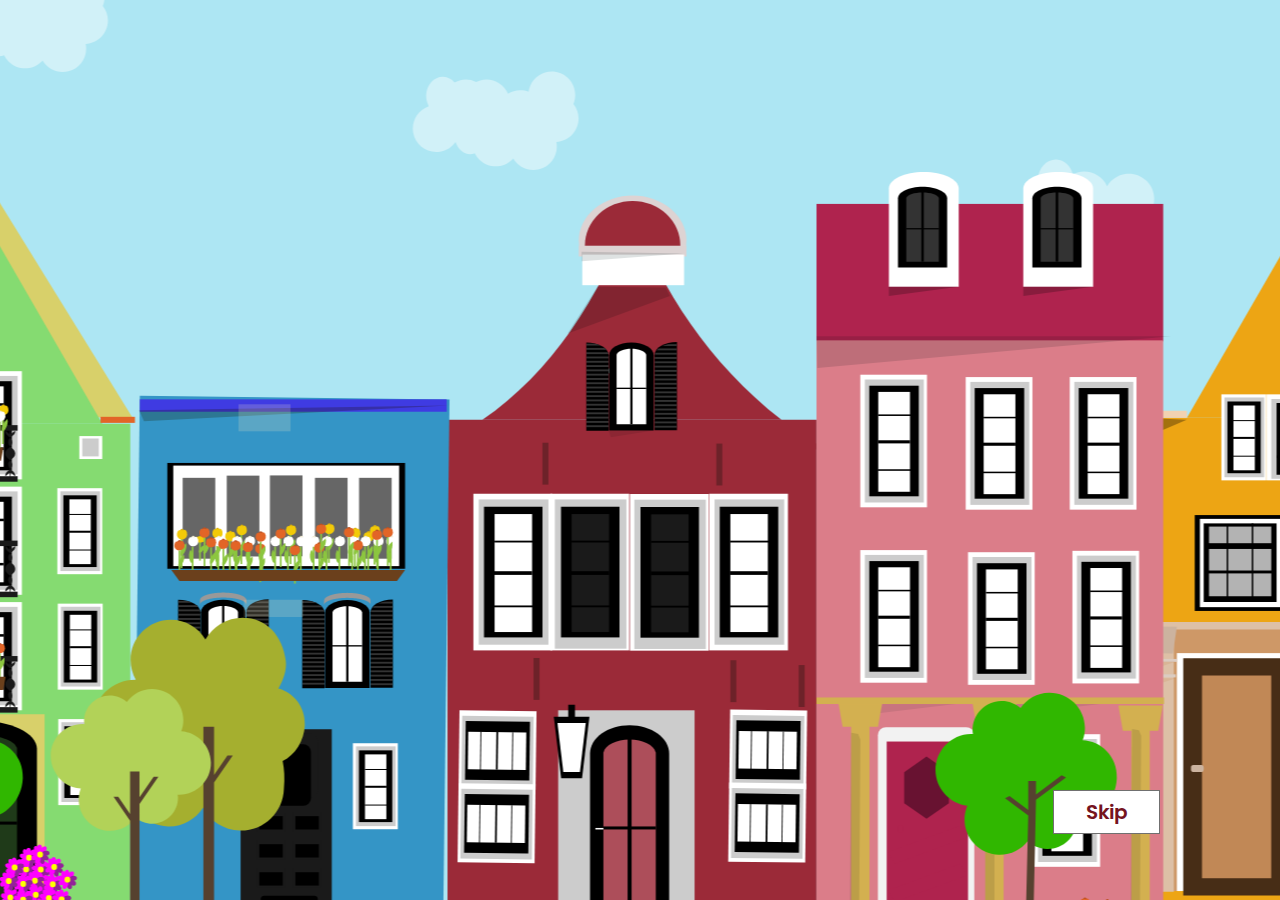
==== index.html @ 2c948850 "........" ====
<!DOCTYPE html>
<html lang="en">
<head>
    <meta charset="utf-8">
    <meta name="viewport" content="width=device-width, initial-scale=1, shrink-to-fit=no">
    <meta http-equiv="X-UA-Compatible" content="IE=edge">
    <meta name="description" content="">
    <meta name="author" content="">
    <title></title>
    <link rel="icon" href=""/>
    <link rel="stylesheet" href="libs/css/bootstrap.min.css">
    <link rel="stylesheet" href="libs/css/font-awesome.css">
    <link rel="stylesheet" href="css/font.css">
    <link rel="stylesheet" href="css/main.css">
</head>
<body>
    <section class="home-content">
        <a class="skip-btn">Skip</a>
    </section>
    <div class="modal fade" id="exampleModalCenter1" tabindex="-1" role="dialog" aria-labelledby="exampleModalCenterTitle" aria-hidden="true" data-backdrop="static" data-keyboard="false">
        <div class="modal-dialog modal-dialog-centered" role="document">
            <div class="modal-content">
                <img src="img/modal-1.png">
            </div>
        </div>
    </div>
    <div class="modal fade" id="exampleModalCenter2" tabindex="-1" role="dialog" aria-labelledby="exampleModalCenterTitle" aria-hidden="true" data-backdrop="static" data-keyboard="false">
        <div class="modal-dialog modal-dialog-centered" role="document">
            <div class="modal-content">
                <img src="img/modal-2.png">
            </div>
        </div>
    </div>
    <div class="modal fade" id="exampleModalCenter3" tabindex="-1" role="dialog" aria-labelledby="exampleModalCenterTitle" aria-hidden="true" data-backdrop="static" data-keyboard="false">
        <div class="modal-dialog modal-dialog-centered" role="document">
            <div class="modal-content">
                <img src="img/modal-3.png">
            </div>
        </div>
    </div>
    <div class="modal fade" id="exampleModalCenter4" tabindex="-1" role="dialog" aria-labelledby="exampleModalCenterTitle" aria-hidden="true" data-backdrop="static" data-keyboard="false">
        <div class="modal-dialog modal-dialog-centered" role="document">
            <div class="modal-content">
                <img src="img/modal-4.png">
            </div>
        </div>
    </div>
    <div class="modal fade" id="exampleModalCenter5" tabindex="-1" role="dialog" aria-labelledby="exampleModalCenterTitle" aria-hidden="true" data-backdrop="static" data-keyboard="false">
        <div class="modal-dialog modal-dialog-centered" role="document">
            <div class="modal-content">
                <img src="img/modal-5.png">
            </div>
        </div>
    </div>
    <div class="modal fade" id="exampleModalCenter6" tabindex="-1" role="dialog" aria-labelledby="exampleModalCenterTitle" aria-hidden="true" data-backdrop="static" data-keyboard="false">
        <div class="modal-dialog modal-dialog-centered" role="document">
            <div class="modal-content">
                <img src="img/modal-6.png">
            </div>
        </div>
    </div>

    <script src="libs/js/jquery-3.3.1.min.js"></script>
    <script src="libs/js/bootstrap.min.js"></script>
    <script src="js/main.js"></script>
</body>
</html>
---- css/font.css ----
@font-face {
    src: url("../fonts/Poppins-Bold.ttf");
    font-family: "Poppins-Bold";
}
@font-face {
    src: url("../fonts/Poppins-Light.ttf");
    font-family: "Poppins-Light";
}
@font-face {
    src: url("../fonts/Poppins-SemiBold.ttf");
    font-family: "Poppins-SemiBold";
}
@font-face {
    src: url("../fonts/Poppins-Medium.ttf");
    font-family: "Poppins-Medium";
}
@font-face {
    src: url("../fonts/Poppins-Regular.ttf");
    font-family: "Poppins-Regular";
}
---- css/main.css ----
html, body, p, h1, h2, h3, h4, ul {
  margin: 0;
  padding: 0;
}
input, button {
  outline: none;
  border: none;
  margin: 0;
  padding: 0;
}
button:hover {
  outline: none;
  cursor: pointer;
}
a, a:hover {
  text-decoration: none;
}
button:active, button:focus {
  outline: none !important;
}
li {
  padding: 0;
  list-style-type: none;
}
.navbar {
  box-shadow: 0px 0px 6px #00000012;
  padding: 8px 200px;
  height: 90px;
}
.navbar-brand {
  margin-right: 40px;
}
.nav-link {
  color: #535353 !important;
  font-family: "Poppins-Light";
  font-size: 16px;
  padding: 0;
}
.navbar-collapse {
  justify-content: space-between;
  display: flex;
}
.nav-login {
  display: flex;
  justify-content: center;
  align-items: center;
  width: 106px;
  height: 47px;
  background: #75141E;
  border-radius: 28px;
  margin-left: 26px;
  color: white !important;
  font-size: 16px;
  font-family: "Poppins-Medium";
  transition: 0.3s ease-in-out;
}
.nav-login:hover {
  cursor: pointer;
  background: #ca5561;
}
.header-right {
  display: flex;
  align-items: center;
}
.header-right {
  color: #535353 !important;
  font-family: "Poppins-Light";
  font-size: 16px;
}
.header-right .dropdown-toggle:hover {
  cursor: pointer;
}
.home-content {
  display: flex;
  background: url(../img/mask.png);
  width: 100%;
  height: 100vh;
  background-position: center;
  position: relative;
}
.modal-content img {
  width: 100%;
}
.skip-btn {
  width: 107px;
  height: 44px;
  display: flex;
  justify-content: center;
  align-items: center;
  border: 1px solid #707070;
  color: #75141E !important;
  font-size: 20px;
  font-family: "Poppins-SemiBold";
  background: white;
  position: absolute;
  right: 120px;
  bottom: 66px;
  transition: 0.3s ease-in-out;
  z-index: 999999;
}
.skip-btn:hover {
  cursor: pointer;
  background: wheat;
}
.modal-content {
  background: transparent;
  border: 0;
}
.about-mister {
  padding: 80px 200px 56px;
}
.about-mister-title {
  color: #535353;
  font-size: 24px;
  margin-bottom: 56px;
  text-align: center;
  font-family: "Poppins-SemiBold";
}
.first-block {
  display: flex;
  justify-content: space-between;
  margin-bottom: 88px;
}
.mission-title {
  color: #75141E;
  font-size: 16px;
  font-family: "Poppins-Bold";
  margin-bottom: 16px;
}
.mission-text {
  color: #535353;
  font-size: 16px;
  font-family: "Poppins-Light";
  margin-bottom: 16px;
}
.see-more-btn {
  display: flex;
  justify-content: center;
  align-items: center;
  width: 140px;
  height: 47px;
  background: #75141E;
  border-radius: 28px;
  color: white !important;
  font-size: 16px;
  margin-top: 8px;
  font-family: "Poppins-Medium";
  transition: 0.3s ease-in-out;
}
.see-more-btn:hover {
  cursor: pointer;
  background: #ca5561;
}
.first-block-right {
  margin-left: 20px;
}
.second-block {
  display: flex;
  justify-content: space-between;
  margin-bottom: 40px;
}
.second-item {
  width: 200px;
  text-align: center;
    position: relative;
}
.second-green {
    position: absolute;
    left: 0;
    top: 0;
    width: 32px;
    height: 13px;
    background: #00A506;
}
.second-yellow {
    position: absolute;
    left: 0;
    top: 0;
    width: 32px;
    height: 13px;
    background: #FFDC2E;
}
.second-red {
    position: absolute;
    left: 0;
    top: 0;
    width: 32px;
    height: 13px;
    background: #E90000;
}
.teacher-title {
    font-size: 16px;
    color: #535353;
    width: 430px;
    text-align: center;
    font-family: "Poppins-Light";
}
.second-item-img {
  margin-bottom: 16px;
  width: 100%;
}
.name-title {
  text-align: center;
  font-family: "Poppins-Light";
  color: #535353;
  font-size: 16px;
  margin-bottom: 5px;
}
.second-text {
    margin-top: 12px;
    text-align: left;
}
.certification {
    color: #75141E;
    font-size: 16px;
    font-family: "Poppins-SemiBold";
}
.certification-list li {
    font-family: "Poppins-Light";
    color: #535353;
    font-size: 14px;
}
.certification-list li::before {
    content: "\2022";
    color: #535353;
    font-weight: bold;
    display: inline-block;
    width: 1em;
    margin-left: -1em;
}
.lead-more-btn {
    display: flex;
    justify-content: center;
    align-items: center;
    width: 150px;
    height: 47px;
    background: #75141E;
    border-radius: 28px;
    color: white !important;
    font-size: 16px;
    font-family: "Poppins-Medium";
    transition: 0.3s ease-in-out;
    margin: 0 auto 80px;
}
.lead-more-btn:hover {
    cursor: pointer;
    background: #ca5561;
}
.third-block {
    display: flex;
    justify-content: space-between;
    margin-bottom: 80px;
}
.third-block-item {
    width: 430px;
    height: 420px;
    box-sizing: border-box;
    box-shadow: 0px 0px 15px #00000017;
    padding: 56px 32px;
}
.third-text-1 {
    color: #75141E;
    font-size: 32px;
    font-family: "Poppins-SemiBold";
    margin-bottom: 16px;
    text-transform: uppercase;
    text-align: center;
}
.third-text-2 {
    width: 368px;
    height: 53px;
    background: #FFBF0E;
    margin-bottom: 32px;
    padding: 15px;
    display: flex;
    justify-content: center;
    align-items: center;
    font-size: 16px;
    font-family: "Poppins-Light";
    color: white !important;
}
.third-text-3 {
    color: #535353;
    font-size: 16px;
    font-family: "Poppins-Light";
    margin-bottom: 16px;
    text-align: center;
}
.subscribe-btn {
    display: flex;
    justify-content: center;
    align-items: center;
    width: 150px;
    height: 47px;
    background: #75141E;
    border-radius: 28px;
    color: white !important;
    font-size: 16px;
    font-family: "Poppins-Medium";
    transition: 0.3s ease-in-out;
    margin: 60px auto 0;
}
.subscribe-btn:hover {
    cursor: pointer;
    background: #ca5561;
}
.fourth-block  {
    background: url("../img/home-back.png");
    height: 410px;
    display: flex;
    justify-content: center;
    align-items: center;
    margin-bottom: 80px;
}
.fourth-block-item {
    width: 600px;
    height: 100px;
}
.million-text-block {
    display: flex;
    align-items: center;
}
.fourth-block-item img {
    margin-right: 40px;
}
.million-text {
    color: #FFDD00;
    font-size: 56px;
    font-family: "Poppins-SemiBold";
}
.million-text-2 {
    color: #FFFFFF;
    font-family: "Poppins-Light";
    font-size: 24px;
}
.million-text-block {
    height: 90px;
    margin-top: 20px;
}
.ask-teacher {
    display: flex;
    justify-content: center;
    align-items: center;
    width: 214px;
    height: 55px;
    background: #75141E;
    color: white !important;
    font-size: 16px;
    font-family: "Poppins-Medium";
    transition: 0.3s ease-in-out;
    margin: 0 auto 80px;
    right: -79px;
    top: 50%;
    position: fixed;
    transform: rotate(270deg);
    z-index: 1;
}
.ask-teacher:hover {
    cursor: pointer;
    background: #ca5561;
}
.carousel-content {
    padding: 0 290px;
    margin-bottom: 80px;
}
.carousel-content .item {
    text-align: center;
    display: flex;
    justify-content: center;
    height: 200px;
}

.carousel-content .item .reviews{
    margin-top: 0;
    margin-bottom: 12px;
}


.home-item-img > img {
    margin-bottom: 10px;
    width: 84px !important;
    height: auto;;
    display: flex;
    justify-content: center;
    align-items: center;
}
.home-item-img {
    display: flex;
    align-items: center;
    flex-direction: column;
    justify-content: center;
}
.owl-nav {
    display: none;
}
.owl-theme .owl-dots .owl-dot.active span {
    background: #75141E;
}
.teachers-block {
    display: flex;
}
.teachers-left {
    width: 200px;
    margin-right: 30px;
}
.teachers-block .second-item {
    margin-bottom: 32px;
    margin-right: 20px;
}
.teachers-block .second-block {
    flex-wrap: wrap;
    justify-content: flex-start;
}
.teacher-category li {
     border-bottom: 0.5px solid #E5E5E5;
     color: #535353;
     font-size: 16px;
     font-family: "Poppins-Light";
     display: flex;
     justify-content: space-between;
     align-items: center;
     transition: 0.3s ease-in-out;
 }
.teacher-category a {
    border-bottom: 0.5px solid #E5E5E5;
    color: #535353;
    width: 100%;
    font-size: 16px;
    font-family: "Poppins-Light";
    height: 55px;
    padding: 16px 8px;
    display: flex;
    justify-content: space-between;
    align-items: center;
    transition: 0.3s ease-in-out;
}
.teacher-list-item ul {
    width: 100%;
    display: none;
}
.teachers-right {
    width: calc( 100% - 240px);
}
.teacher-category a i {
    font-size: 13px;
}
.teacher-category a.active,
.teacher-category a:hover,
.teacher-category a:focus{
    background: #75141E;
    color: white !important;
    cursor: pointer;
}
.thirdList a.active,
.thirdList a:hover,
.thirdList a:focus {
    background: #FFBF0E;
    color: white !important;
    cursor: pointer;
}
.teacher-list-item {
    display: flex;
    flex-direction: column;
}
.rotateClass {
    transform: rotate(270deg);
}
.openSublist {
    display: block !important;
}
.closeSublist li {
    border-bottom: 0.5px solid #E5E5E5;
    color: #535353;
    width: 100%;
    font-size: 16px;
    font-family: "Poppins-Light";
    padding: 16px 8px;
    display: flex;
    justify-content: space-between;
    align-items: center;
    transition: 0.3s ease-in-out;
}
.closeThirdList li:hover {
    background: #E6E6E6;
    cursor: pointer;
}
.thirdList {
    padding: 0 !important;
    display: flex;
    flex-direction: column;
}
.thirdList a:hover {
    background: #75141E;
}
.thirdSubList:hover,
.thirdSubList:focus,
.thirdSubList.active {
    background: #FFBF0E !important;
    color: #535353 !important;
}
.openThirdList {
    display: block !important;
}
.login-title {
    margin-top: 80px;
    color: #535353;
    font-size: 24px;
    font-family: "Poppins-SemiBold";
    margin-bottom: 56px;
    text-align: center;
}
.login-btns {
    display: flex;
    justify-content: center;
    margin-bottom: 80px;
}
.login-teacher {
    width: 332px;
    height: 51px;
    background: #75141E 0% 0% no-repeat padding-box;
    box-shadow: 0px 0px 6px #00000029;
    border-radius: 28px 0px 0px 28px;
    display: flex;
    justify-content: center;
    align-items: center;
    color: #FFFFFF !important;
    font-size: 16px;
    font-family: "Poppins-Light";
}
.login-teacher-white {
    width: 332px;
    height: 51px;
    background: #FFFFFF 0% 0% no-repeat padding-box;
    box-shadow: 0px 0px 6px #00000029;
    border-radius: 28px 0px 0px 28px;
    display: flex;
    justify-content: center;
    align-items: center;
    color: #535353 !important;
    font-size: 16px;
    font-family: "Poppins-Light";
}
.login-member {
    width: 332px;
    height: 51px;
    background: #FFFFFF 0% 0% no-repeat padding-box;
    box-shadow: 0px 0px 6px #00000029;
    border-radius: 0 28px 28px 0;
    display: flex;
    justify-content: center;
    align-items: center;
    color: #535353 !important;
    font-size: 16px;
    font-family: "Poppins-Light";
    transition: 0.3s ease-in-out;
}
.login-member:hover,
.login-member.active {
    background: #75141E 0% 0% no-repeat padding-box;
    color: white !important;
    cursor: pointer;
}
.login-block {
    width: 664px;
    height: 61px;
    background: #FFFFFF 0% 0% no-repeat padding-box;
    box-shadow: 0px 0px 4px #0000001F;
    border-radius: 31px;
    padding-left: 25px;
    color: #E6E6E6;
    margin-bottom: 32px;
    display: flex;
    align-items: center;
}
.login-content {
    margin: 0 auto;
    width: 664px;
    margin-bottom: 200px;
}
.login-block input {
    margin-left: 20px;
    color: #C5C5C5;
    font-family: "Poppins-Light";
    font-size: 18px;
}
.login-block i {
    font-size: 20px;
}
.login-block input::placeholder {
    color: #C5C5C5;
    font-family: "Poppins-Light";
}
.login-check {
    color: #545454 !important;
    font-family: "Poppins-Light";
    font-size: 18px;
    margin-left: 10px;
    margin-bottom: 16px;
}
.login-check label {
    color: #545454 !important;
    font-family: "Poppins-Light";
    font-size: 18px;
}
.forgot-password {
    color: #FFBF0E !important;
    font-family: "Poppins-Light";
    font-size: 18px;
    margin-bottom: 24px;
    margin-left: 10px;
}
.login-btn {
    width: 316px;
    height: 61px;
    margin: 24px auto 0;
    background: #75141E 0% 0% no-repeat padding-box;
    box-shadow: 0px 0px 6px #00000029;
    border-radius: 28px;
    display: flex;
    justify-content: center;
    align-items: center;
    color: #fff !important;
    font-size: 18px;
    font-family: "Poppins-Light";
}
.block-teacher {
    position: relative;
    margin-right: 32px;
}
.teacher-item {
    display: flex;
    justify-content: space-between;
}
.teacher-item-left {
    display: flex;
}
.teacher-item-right {
    display: flex;
    height: 39px;
    align-items: center;
}
.text-1 {
    color: #535353;
    font-size: 24px;
    font-family: "Poppins-Bold";
    margin-bottom: 4px;
}
.text-2 {
    font-size: 14px;
    color: #535353;
    font-family: "Poppins-Light";
    margin-bottom: 12px;
}
.text-3 {
    font-size: 14px;
    color: #535353;
    font-family: "Poppins-Light";
    margin-top: 8px;
    margin-bottom: 23px;
}
.text-6 {
    display: flex;
}
.text-4 {
    width: 174px;
    height: 47px;
    background: #75141E 0% 0% no-repeat padding-box;
    box-shadow: 0px 0px 6px #00000029;
    border-radius: 28px;
    display: flex;
    justify-content: center;
    align-items: center;
    color: #FFFFFF !important;
    font-size: 16px;
    font-family: "Poppins-Light";
    margin-right: 32px;
}
.text-4:hover,
.text-5:hover {
    cursor: pointer;
}
.text-5 {
    width: 174px;
    height: 47px;
    background: #fff 0% 0% no-repeat padding-box;
    box-shadow: 0px 0px 6px #00000029;
    border-radius: 28px;
    display: flex;
    border: 1px solid #75141E;
    justify-content: center;
    align-items: center;
    color: #535353 !important;
    font-size: 16px;
    font-family: "Poppins-Light";
    margin-right: 32px;
}
.text-7 {
    box-shadow: 0px 0px 6px #00000029;
    display: flex;
    justify-content: center;
    align-items: center;
    color: #fff !important;
    font-size: 16px;
    font-family: "Poppins-Light";
    width: 129px;
    height: 39px;
    background: #FFBF0E 0% 0% no-repeat padding-box;
    margin-left: 8px;
}
.text-8 {
    font-size: 14px;
    color: #535353;
    font-family: "Poppins-Light";
}
.money-block {
    display: flex;
    margin-top: 25px;
    margin-bottom: 20px;
}
.money-text {
    font-size: 16px;
    color: #535353;
    font-family: "Poppins-Light";
    margin-bottom: 16px;
}
.money-text i {
    margin-right: 13px;
}
.money-present {
    color: #75141E;
    font-size: 16px;
    font-family: "Poppins-Regular";
    margin-bottom: 16px;
}
.money-amount {
    color: #75141E;
    font-size: 40px;
    font-family: "Poppins-Bold";
}
.details {
    display: flex;
}
.details-table {
    margin-left: 140px;
    width: calc(100% - 280px);
    border: 0.5px solid #C6C6C6;
    color: #535353;
    font-size: 14px;
    font-family: "Poppins-Regular";
}
.details-table th {
    font-weight: unset !important;
    border-right: 1px solid #dee2e6;
}
.details-table tr {
    border-bottom: 0.5px solid #C6C6C6;
    font-weight: unset !important;
}
.details-table td {
    border-right: 0.5px solid #C6C6C6;
    padding: 24px;
}
.money-item-right {
    margin-left: 50px;
    display: flex;
    justify-content: space-between;
    width: calc(100% - 300px);
}
.details-table ul li::before {
    content: "\2022";
    color: #535353;
    font-weight: bold;
    display: inline-block;
    width: 1em;
    margin-left: -1em;
}
.table-money-text {
    color: #535353;
    font-size: 16px;
    font-family: "Poppins-Bold";
}
.table-text {
    color: #75141E;
    font-size: 20px;
    font-family: "Poppins-Bold";
}
footer {
    width: 100%;
    padding: 40px 200px;
    height: 222px;
    background: #555555 0% 0% no-repeat padding-box;
    display: flex;
    justify-content: space-between;
}
.footer-logo {
    width: 130px;
}
footer ul li a {
    color: #FFFFFF !important;
    font-size: 12px;
    font-family: "Poppins-Light";
}
footer ul li {
    margin-bottom: 16px;
}
footer .money-text {
    color: white !important;
    font-size: 12px;
    font-family: "Poppins-Light";
}
.footer-subscribe {
    width: 364px;
    display: flex;
    height: 40px;
}
.footer-subscribe input {
    width: 256px;
    height: 40px;
    border: 1px solid #FFFFFF;
    padding: 11px 16px;
    border-radius: 4px 0px 0px 4px;
    color: white !important;
    font-size: 12px;
    font-family: "Poppins-Regular";
    background: transparent;
}
.footer-subscribe input::placeholder {
    color: white !important;
}
.footer-subscribe a {
    width: 106px;
    display: flex;
    justify-content: center;
    align-items: center;
    color: #75141E !important;
    font-size: 12px;
    font-family: "Poppins-Bold";
    height: 40px;
    background: #FFFFFF 0% 0% no-repeat padding-box;
    border-radius: 0px 4px 4px 0px;
}

.inner-wrap {
    position: relative;
    max-width: 1362px;
    width: calc( 100% - 32px);
    margin: 0 auto;
}


.reviews {
    font-weight: normal;
    text-transform: capitalize;
    font-size: 12px;
    color: #9A9A9A;
    margin-top: 8px;
  }
  
  .reviews .stars {
    display: inline-block;
    letter-spacing: 1px;
  }
  
  .stars.st_0 i {
    color: #DEDEDE;
  }
  
  .stars.st_1 i {
    color: #DEDEDE;
  }
  
  .stars.st_1 i:nth-child(1) {
    color: #FFBF0E;
  }
  
  .stars.st_2 i {
    color: #DEDEDE;
  }
  
  .stars.st_2 i:nth-child(1), .stars.st_2 i:nth-child(2) {
    color: #FFBF0E;
  }
  
  .stars.st_3 i {
    color: #DEDEDE;
  }
  
  .stars.st_3 i:nth-child(1), .stars.st_3 i:nth-child(2), .stars.st_3 i:nth-child(3) {
    color: #FFBF0E;
  }
  
  .stars.st_4 i {
    color: #DEDEDE;
  }
  
  .stars.st_4 i:nth-child(1), .stars.st_4 i:nth-child(2), .stars.st_4 i:nth-child(3), .stars.st_4 i:nth-child(4) {
    color: #FFBF0E;
  }
  
  .stars.st_5 i {
    color: #FFBF0E;
  }
  
  .stars i {
    font-size: 16px;
  }
  
 

  .inner-page{
    margin: 100px 0;
  }

  .inner-page .left{
      padding-right: 32px;
    flex: 1;
  }

  .inner-page .left .money-item-right{
    margin-top: 40px;
    margin-left: 0;
    width: 100%;
  }

  .inner-page .left .details-table{
      width: 100%;
      margin-top: 26px;
      margin-left: 0;
  }


    .inner-page .left .img{
        flex: 0 0 316px;
        height: 316px;
        margin-right: 32px;
        background-size: cover;
        background-position: center;
        background-repeat: no-repeat;
    }

    .inner-page .left .price {
        
    }

    .inner-page .left .price span{
        color: #75141E;
        font-weight: bold;
        font-size: 40px;
    }

    .inner-page .left .price .btn{
        margin-left: 24px;
        background: #75141E;
        color: #FFFFFF;
        padding: 12px 26px;
        font-size: 16px;
        border-radius: 28px;
    }

    .inner-page .left .contact{
        margin-top: 22px;
    }

    .inner-page .left .contact p{
        color: #535353;
        margin-bottom: 10px;
        font-size: 16px;
    }

    .inner-page .left .contact i{
        width: 20px;
        color: #535353;
        font-size: 16px;
        margin-right: 8px;
    }

    .inner-page .left .info >.btn{
        border: 1px solid #75141E;
        background: transparent;
        border-radius: 28px;
        margin-top: 8px;
        color: #535353;
        font-size: 16px;
        padding: 12px 38px;
        font-weight: 600;
    }

  .inner-page .right{
    flex: 0.5;
  }

  .inner-page .right >h1{
    color: #535353;
    font-size: 32px;
  }
  .inner-page .right .second-block{
      margin-top: 26px;
    flex-wrap: wrap;
  }

  .inner-page .right .second-item{
    margin-bottom: 32px;
  }

  .teachers-block .second-item .stars i,
  .second-block .second-item .stars i,
  .inner-page .right .second-item .stars i{
    font-size: 16px;
  }



















@media (max-width: 1600px) {
    footer {
        padding: 40px 120px;
    }
    .third-block-item {
        width: 350px;
        padding: 56px 15px;
    }
    .third-text-2 {
        width: 100%;
    }
    .third-text-1 {
        font-size: 23px;
    }
  .navbar {
    padding: 8px 120px;
  }
  .about-mister {
    padding: 80px 120px 56px;
  }
    .carousel-content {
        padding: 0 120px;
    }
    .teacher-title {
        width: 100%;
    }
}
@media (max-width: 1400px) {
    footer {
        padding: 40px 30px;
    }
    .carousel-content {
         padding: 0 30px;
    }
    .fourth-block {
        padding: 0 80px;
    }
    .fourth-block-item {
        width: 50%;
        text-align: center;
    }
    .second-block {
        display: flex;
        justify-content: space-around;
        margin-bottom: 40px;
        flex-wrap: wrap;
    }
    .second-item {
        margin-bottom: 40px;
    }
  .navbar {
    padding: 8px 30px;
  }
  .about-mister {
    padding: 80px 30px 56px;
  }
}
@media (max-width: 1200px) {
    .footer-logo {
        width: 80px;
    }
    .million-text {
        font-size: 35px;
    }
    .fourth-block-item img {
        margin-right: 14px;
    }
    .million-text-2 {
        font-size: 17px;
    }
    .third-block {
        flex-wrap: wrap;
        justify-content: space-around;
    }
    .third-block-item {
        margin-bottom: 30px;
    }
    .third-text-2 {
        height: 42px;
        margin: 0 auto 40px;
        width: 80%;
    }
  .nav-link {
    font-size: 13px;
  }
  .header-right {
    font-size: 14px;
  }
  .nav-login {
    font-size: 14px;
    margin-left: 10px;
  }
  .navbar-brand {
    margin-right: 10px;
  }
}
@media (max-width: 991px) {
    footer {
        flex-wrap: wrap;
        justify-content: center;
        height: auto;
    }
    footer >  div {
        width: 200px;
    }
    .footer-subscribe {
        width: 300px;
    }
    .teacher-item {
        flex-direction: column;
        align-items: center;
    }
    .teacher-item-left {
        display: flex;
        flex-direction: column;
        justify-content: center;
        align-items: center;
        text-align: center;
    }
    .text-5 {
        margin-right: 0;
    }
    .money-item-right {
        flex-direction: column;
        text-align: center;
        align-items: center;
        margin-left: 0;
    }
    .money-present {
        margin-top: 20px;
    }
    .block-teacher {
        margin-right: 0;
    }
    .details {
        display: flex;
        flex-direction: column;
        align-items: center;
    }
    .details-table {
        margin-left: 0;
        margin-top: 20px;
        width: 100%;
    }
    .money-block {
        flex-direction: column;
        align-items: center;
    }
    .text-6 {
        margin-bottom: 20px;
    }
    .login-block {
        width: 100%;
    }
    .login-teacher {
        width: 50%;
    }
    .login-content {
        display: flex;
        flex-direction: column;
        align-items: center;
        width: 80%;
    }
    .login-title {
        width: 100%;
    }
    .login-btns {
        width: 100%;
    }
    .login-member {
        width: 50%;
    }
    .fourth-block {
        flex-direction: column;
        align-items: center;
    }
    .million-text-block {
        flex-direction: column;
    }
    .fourth-block-item {
        height: auto;
    }
    .million-text-block {
        height: auto;
        margin-top: 20px;
    }
    .fourth-block-item img {
        margin-right: 0;
        margin-top: 23px;
    }
    .fourth-block {
        height: auto;
        padding: 65px 0;
    }
  .first-block {
    flex-direction: column-reverse;
    align-items: center;
    text-align: center;
  }
  .first-block-right {
    margin-left: 0;
  }
  .see-more-btn {
    margin: 20px auto;
  }
  .navbar {
    height: auto;
  }
  .navbar-collapse {
    flex-direction: column;
  }
  .navbar-nav {
    text-align: center;
  }
  .nav-link {
    font-size: 16px;
    margin-bottom: 5px;
  }
  .header-right {
    font-size: 16px;
  }
  .header-right {
    flex-direction: column;
  }
  .nav-login {
    font-size: 14px;
    margin-left: 0;
    margin-top: 10px;
  }
}
@media (max-width: 767px) {
    .details {
        overflow-x: auto;
        max-width: 700px;
    }
    .login-block {
        height: 50px;
    }
    .login-btns {
        width: 100%;
        display: flex;
        flex-direction: column;
        align-items: center;
    }
    .login-teacher,
    .login-member {
        width: 100%;
        border-radius: 28px;
        margin-bottom: 20px;
    }
    .login-block input {
        font-size: 14px;
    }
    .login-check label {
        font-size: 15px;
    }
    .login-check {
        margin-bottom: 0;
    }
    .forgot-password {
        font-size: 15px;
        margin-bottom: 0;
    }
    .login-btn {
        height: 50px;
    }
    .teachers-block .second-block {
        justify-content: space-around;
        text-align: center;
    }
  .first-block-right img {
    width: 200px;
  }
  .mission-text {
    font-size: 14px;
  }
}
@media (max-width: 480px) {
    footer > div {
        width: 100%;
    }
    .footer-subscribe {
        width: 300px;
        margin: 0 auto;
    }
    footer {
        align-items: center;
    }

    footer > div {
        text-align: center;
        width: 100%;
    }
    .text-6 {
        margin-bottom: 20px;
        flex-direction: column;
    }
    .money-item-right {
        width: 100%;
    }
    .table-money-text {
        font-size: 12px;
    }
    .table-text {
        font-size: 14px;
    }
    .details-table {
        font-size: 11px;
    }
    .money-present {
        font-size: 12px;
        margin-bottom: 16px;
    }
    .money-amount {
        font-size: 25px;
    }
    .text-4 {
        margin-right: 0;
        margin-bottom: 20px;
    }
    .money-text {
        font-size: 13px;
        margin-bottom: 8px;
    }
    .money-block {
        text-align: center;
        margin-top: 35px;
    }
    .teacher-item-right {
        flex-direction: column;
    }
    .text-7 {
        margin-right: 0;
        margin-top: 10px;
    }
    .login-title {
       font-size: 18px;
    }
    .login-btn {
        width: 100%;
    }
    .login-btns {
        margin-bottom: 30px;
    }
    .teachers-block .second-item {
        margin-right: 0;
    }
    .teachers-block {
        display: flex;
        align-items: center;
        flex-direction: column;
    }
    .teachers-left {
        width: 200px;
        margin-right: 0;
        margin-bottom: 20px;
    }
    .fourth-block-item {
        width: 90%;
    }
    .million-text {
        font-size: 23px;
    }
    .fourth-block-item img {
        width: 63px;
        margin-bottom: 17px;
    }
    .million-text-2 {
        font-size: 13px;
    }
    .lead-more-btn {
        margin: 0 auto 40px;
    }
    .third-text-3 {
        font-size: 13px;
    }
    .subscribe-btn {
        font-size: 13px;
        margin: 30px auto 0;
    }
    .third-block-item {
        width: 100%;
        padding: 40px 15px 20px;
        height: 355px;
    }
    .second-text {
        text-align: center;
    }
    .about-mister-title {
        font-size: 21px;
        margin-bottom: 50px;
    }
  .skip-btn {
    right: 0;
    margin: auto;
    left: 0;
  }
  .navbar-nav {
    margin-top: 20px;
  }
}
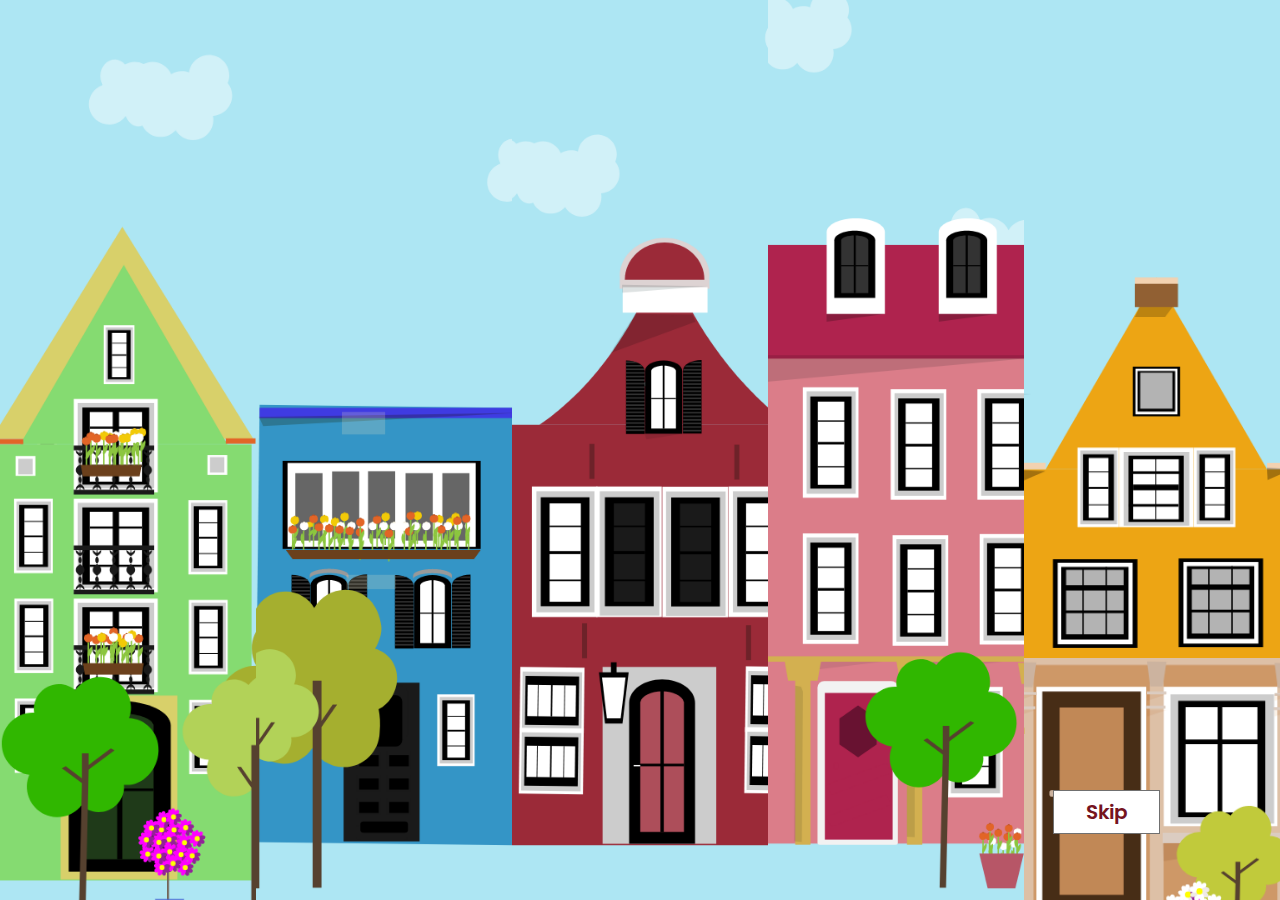
==== commit 68e6f6c2: "....." ====
--- a/index.html
+++ b/index.html
@@ -14,46 +14,110 @@
     <link rel="stylesheet" href="css/main.css">
 </head>
 <body>
+
+
+
     <section class="home-content">
         <a class="skip-btn">Skip</a>
-    </section>
-    <div class="modal fade" id="exampleModalCenter1" tabindex="-1" role="dialog" aria-labelledby="exampleModalCenterTitle" aria-hidden="true" data-backdrop="static" data-keyboard="false">
-        <div class="modal-dialog modal-dialog-centered" role="document">
-            <div class="modal-content">
-                <img src="img/modal-1.png">
+
+        <div class="item-wrap">
+            <div class="item" style="background-image: url(img/img1.png);">
+               <div class="modal fade hide-style" id="exampleModalCenter1" tabindex="-1" role="dialog" aria-labelledby="exampleModalCenterTitle" aria-hidden="true" data-backdrop="static" data-keyboard="false">
+                    <div class="modal-dialog modal-dialog-centered modal-dialog-zoom" role="document">
+                        <div class="modal-content">
+                            <img src="img/modal-1.png">
+                        </div>
+                    </div>
+                </div>
             </div>
-        </div>
-    </div>
-    <div class="modal fade" id="exampleModalCenter2" tabindex="-1" role="dialog" aria-labelledby="exampleModalCenterTitle" aria-hidden="true" data-backdrop="static" data-keyboard="false">
-        <div class="modal-dialog modal-dialog-centered" role="document">
-            <div class="modal-content">
-                <img src="img/modal-2.png">
+            <div class="item" style="background-image: url(img/img2.png);">
+                <div class="modal fade" id="exampleModalCenter3" tabindex="-1" role="dialog" aria-labelledby="exampleModalCenterTitle" aria-hidden="true" data-backdrop="static" data-keyboard="false">
+                    <div class="modal-dialog modal-dialog-centered modal-dialog-zoom" role="document">
+                        <div class="modal-content">
+                            <img src="img/modal-2.png">
+                        </div>
+                    </div>
+                </div>
             </div>
-        </div>
-    </div>
-    <div class="modal fade" id="exampleModalCenter3" tabindex="-1" role="dialog" aria-labelledby="exampleModalCenterTitle" aria-hidden="true" data-backdrop="static" data-keyboard="false">
-        <div class="modal-dialog modal-dialog-centered" role="document">
-            <div class="modal-content">
-                <img src="img/modal-3.png">
+            <div class="item" style="background-image: url(img/img3.png);">
+                <div class="modal fade" id="exampleModalCenter5" tabindex="-1" role="dialog" aria-labelledby="exampleModalCenterTitle" aria-hidden="true" data-backdrop="static" data-keyboard="false">
+                    <div class="modal-dialog modal-dialog-centered modal-dialog-zoom" role="document">
+                        <div class="modal-content">
+                            <img src="img/modal-3.png">
+                        </div>
+                    </div>
+                </div>        
+            
             </div>
-        </div>
-    </div>
-    <div class="modal fade" id="exampleModalCenter4" tabindex="-1" role="dialog" aria-labelledby="exampleModalCenterTitle" aria-hidden="true" data-backdrop="static" data-keyboard="false">
-        <div class="modal-dialog modal-dialog-centered" role="document">
+            <div class="item" style="background-image: url(img/img4.png);">
+         
+    <div class="modal fade" id="exampleModalCenter7" tabindex="-1" role="dialog" aria-labelledby="exampleModalCenterTitle" aria-hidden="true" data-backdrop="static" data-keyboard="false">
+        <div class="modal-dialog modal-dialog-centered modal-dialog-zoom" role="document">
             <div class="modal-content">
                 <img src="img/modal-4.png">
             </div>
         </div>
-    </div>
-    <div class="modal fade" id="exampleModalCenter5" tabindex="-1" role="dialog" aria-labelledby="exampleModalCenterTitle" aria-hidden="true" data-backdrop="static" data-keyboard="false">
-        <div class="modal-dialog modal-dialog-centered" role="document">
+    </div>   
+            
+            </div>
+            <div class="item" style="background-image: url(img/img5.png);">
+            
+                <div class="modal fade" id="exampleModalCenter9" tabindex="-1" role="dialog" aria-labelledby="exampleModalCenterTitle" aria-hidden="true" data-backdrop="static" data-keyboard="false">
+                    <div class="modal-dialog modal-dialog-centered modal-dialog-zoom" role="document">
+                        <div class="modal-content">
+                            <img src="img/modal-5.png">
+                        </div>
+                    </div>
+                </div>   
+            </div>
+        </div>
+
+
+    </section>
+
+ 
+
+    <div class="modal fade" id="exampleModalCenter2" tabindex="-1" role="dialog" aria-labelledby="exampleModalCenterTitle" aria-hidden="true" data-backdrop="static" data-keyboard="false">
+        <div class="modal-dialog modal-dialog-centered modal-dialog-zoom" role="document">
             <div class="modal-content">
-                <img src="img/modal-5.png">
+                <img src="img/modal-6.png">
             </div>
         </div>
     </div>
+
+
+
+    <div class="modal fade" id="exampleModalCenter4" tabindex="-1" role="dialog" aria-labelledby="exampleModalCenterTitle" aria-hidden="true" data-backdrop="static" data-keyboard="false">
+        <div class="modal-dialog modal-dialog-centered modal-dialog-zoom" role="document">
+            <div class="modal-content">
+                <img src="img/modal-6.png">
+            </div>
+        </div>
+    </div>
+
+
+
     <div class="modal fade" id="exampleModalCenter6" tabindex="-1" role="dialog" aria-labelledby="exampleModalCenterTitle" aria-hidden="true" data-backdrop="static" data-keyboard="false">
-        <div class="modal-dialog modal-dialog-centered" role="document">
+        <div class="modal-dialog modal-dialog-centered modal-dialog-zoom" role="document">
+            <div class="modal-content">
+                <img src="img/modal-6.png">
+            </div>
+        </div>
+    </div>
+
+
+    <div class="modal fade" id="exampleModalCenter8" tabindex="-1" role="dialog" aria-labelledby="exampleModalCenterTitle" aria-hidden="true" data-backdrop="static" data-keyboard="false">
+        <div class="modal-dialog modal-dialog-centered modal-dialog-zoom" role="document">
+            <div class="modal-content">
+                <img src="img/modal-6.png">
+            </div>
+        </div>
+    </div>
+
+
+    
+    <div class="modal fade" id="exampleModalCenter10" tabindex="-1" role="dialog" aria-labelledby="exampleModalCenterTitle" aria-hidden="true" data-backdrop="static" data-keyboard="false">
+        <div class="modal-dialog modal-dialog-centered modal-dialog-zoom" role="document">
             <div class="modal-content">
                 <img src="img/modal-6.png">
             </div>
--- a/css/main.css
+++ b/css/main.css
@@ -70,14 +70,66 @@
 .header-right .dropdown-toggle:hover {
   cursor: pointer;
 }
+
 .home-content {
-  display: flex;
-  background: url(../img/mask.png);
   width: 100%;
   height: 100vh;
   background-position: center;
   position: relative;
 }
+
+
+.home-content .item-wrap{
+    width: 100%;
+    display: flex;
+    align-items: center;
+}
+
+.home-content .item-wrap .item{
+    position: relative;
+    background-size: cover;
+    flex: 1;
+    height: 100vh;
+    
+    -webkit-transition: all 0.3s ease;
+    -moz-transition: all 0.3s ease;
+    -o-transition: all 0.3s ease;
+    -ms-transition: all 0.3s ease;
+    transition: all 0.3s ease;
+
+}
+
+.home-content .item-wrap .item .hide-style{
+    position: absolute;
+    width: 100%;
+}
+
+
+.home-content .item-wrap .item .modal{
+    position: absolute;
+    width: 100%;
+
+    -webkit-transition: all 0.3s ease;
+    -moz-transition: all 0.3s ease;
+    -o-transition: all 0.3s ease;
+    -ms-transition: all 0.3s ease;
+    transition: all 0.3s ease;
+}
+
+
+.home-content .item-wrap .item .modal .hide-style{
+ 
+    width: 600px;
+
+    -webkit-transition: all 0.3s ease;
+    -moz-transition: all 0.3s ease;
+    -o-transition: all 0.3s ease;
+    -ms-transition: all 0.3s ease;
+    transition: all 0.3s ease;
+}
+
+
+
 .modal-content img {
   width: 100%;
 }
@@ -1427,3 +1479,7 @@
     margin-top: 20px;
   }
 }
+
+
+.modal.fade .modal-dialog.modal-dialog-zoom {-webkit-transform: translate(0,0)scale(.4);transform: translate(0,0)scale(.4);}
+.modal.show .modal-dialog.modal-dialog-zoom {-webkit-transform: translate(0,0)scale(1);transform: translate(0,0)scale(1);}
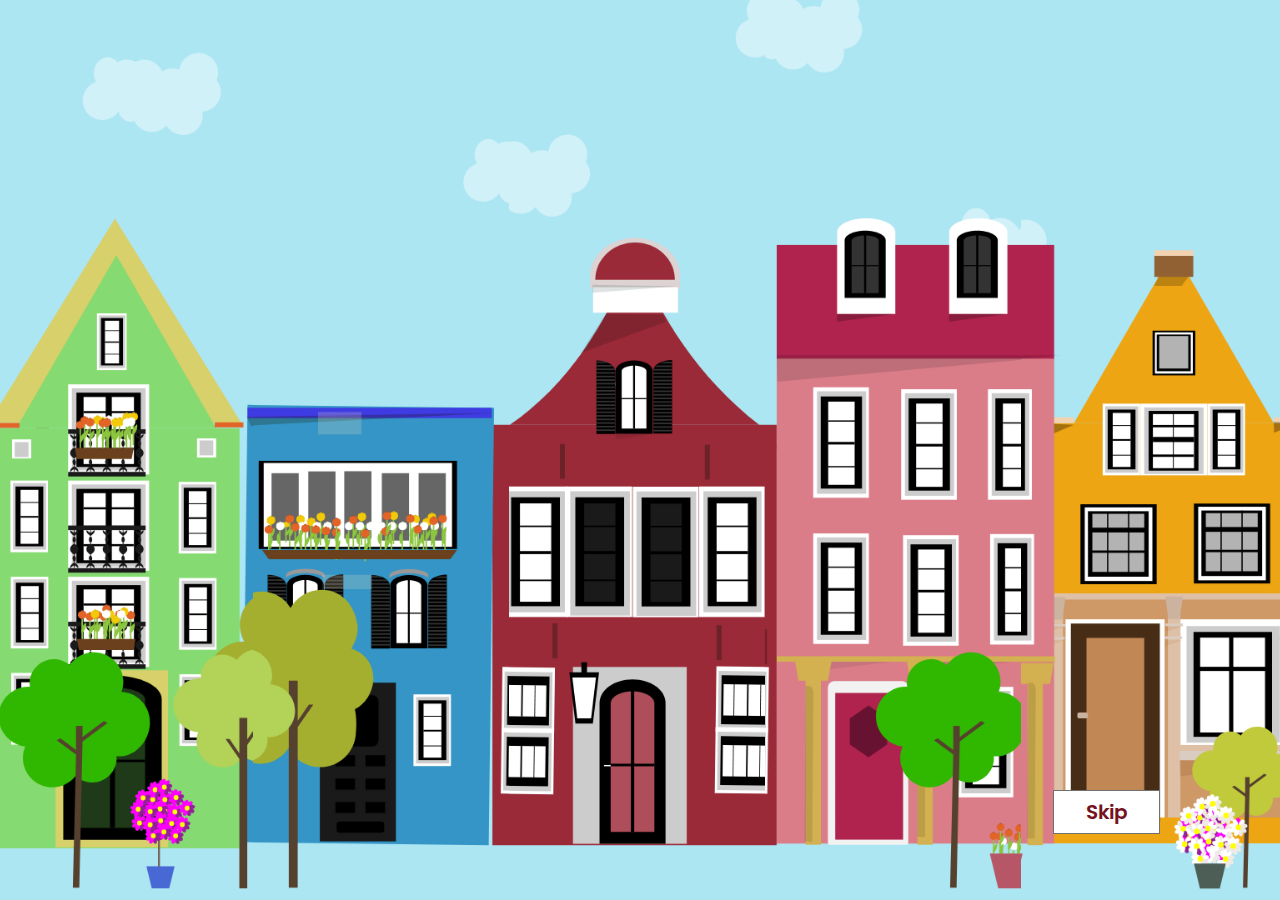
==== commit cbffc7e8: "..........." ====
--- a/index.html
+++ b/index.html
@@ -10,8 +10,12 @@
     <link rel="icon" href=""/>
     <link rel="stylesheet" href="libs/css/bootstrap.min.css">
     <link rel="stylesheet" href="libs/css/font-awesome.css">
-    <link rel="stylesheet" href="css/font.css">
-    <link rel="stylesheet" href="css/main.css">
+    <link rel="stylesheet" href="https://pro.fontawesome.com/releases/v5.10.0/css/all.css" integrity="sha384-AYmEC3Yw5cVb3ZcuHtOA93w35dYTsvhLPVnYs9eStHfGJvOvKxVfELGroGkvsg+p" crossorigin="anonymous"/>
+    <link rel="stylesheet" href="libs/css/owl.theme.default.min.css">
+    <link rel="stylesheet" href="libs/css/owl.carousel.min.css">
+    <link rel="stylesheet" href="css/css/font.css">
+    <link rel="stylesheet" href="css/sass/main.css">
+    <link rel="stylesheet" href="css/sass/responsive.css">
 </head>
 <body>
 
--- a/css/css/font.css
+++ b/css/css/font.css
@@ -0,0 +1,28 @@
+@font-face {
+    src: url("../../fonts/Poppins-Bold.ttf");
+    font-family: "Poppins-Bold";
+}
+@font-face {
+    src: url("../../fonts/Poppins-Light.ttf");
+    font-family: "Poppins-Light";
+}
+@font-face {
+    src: url("../../fonts/Poppins-SemiBold.ttf");
+    font-family: "Poppins-SemiBold";
+}
+@font-face {
+    src: url("../../fonts/Poppins-Medium.ttf");
+    font-family: "Poppins-Medium";
+}
+@font-face {
+    src: url("../../fonts/Poppins-Regular.ttf");
+    font-family: "Poppins-Regular";
+}
+@font-face {
+    src: url("../../fonts/Anton-Regular.ttf");
+    font-family: "Anton-Regular";
+}
+@font-face {
+    src: url("../../fonts/CarterOne-Regular.ttf");
+    font-family: "CarterOne-Regular";
+}
--- a/css/sass/main.css
+++ b/css/sass/main.css
@@ -0,0 +1,1655 @@
+html, body, p, h1, h2, h3, h4, ul {
+  margin: 0;
+  padding: 0;
+}
+
+input, button {
+  outline: none;
+  border: none;
+  margin: 0;
+  padding: 0;
+}
+
+button:hover {
+  outline: none;
+  cursor: pointer;
+}
+
+a, a:hover {
+  text-decoration: none;
+}
+
+button:active, button:focus {
+  outline: none !important;
+}
+
+li {
+  padding: 0;
+  list-style-type: none;
+}
+
+main {
+  min-height: calc(100vh - 312px);
+}
+
+.navbar {
+  -webkit-box-shadow: 0px 0px 6px #00000012;
+          box-shadow: 0px 0px 6px #00000012;
+  padding: 8px 200px;
+  height: 90px;
+}
+
+.navbar-brand {
+  margin-right: 40px;
+}
+
+.nav-link {
+  color: #535353 !important;
+  font-family: "Poppins-Light";
+  font-size: 16px;
+  font-weight: 600;
+  padding: 0;
+}
+
+.navbar-collapse {
+  -webkit-box-pack: justify;
+      -ms-flex-pack: justify;
+          justify-content: space-between;
+  display: -webkit-box;
+  display: -ms-flexbox;
+  display: flex;
+}
+
+.nav-login {
+  display: -webkit-box;
+  display: -ms-flexbox;
+  display: flex;
+  -webkit-box-pack: center;
+      -ms-flex-pack: center;
+          justify-content: center;
+  -webkit-box-align: center;
+      -ms-flex-align: center;
+          align-items: center;
+  width: 106px;
+  height: 47px;
+  background: #75141E;
+  border-radius: 28px;
+  margin-left: 26px;
+  color: white !important;
+  font-size: 16px;
+  font-family: "Poppins-Medium";
+  -webkit-transition: 0.3s ease-in-out;
+  transition: 0.3s ease-in-out;
+}
+
+.nav-login:hover {
+  cursor: pointer;
+  background: #ca5561;
+}
+
+.header-right {
+  display: -webkit-box;
+  display: -ms-flexbox;
+  display: flex;
+  -webkit-box-align: center;
+      -ms-flex-align: center;
+          align-items: center;
+}
+
+.header-right {
+  color: #535353 !important;
+  font-family: "Poppins-Light";
+  font-size: 16px;
+  font-weight: 600;
+}
+
+.header-right .dropdown-toggle:hover {
+  cursor: pointer;
+}
+
+.home-content {
+  width: 100%;
+  height: 100vh;
+  background-position: center;
+  position: relative;
+}
+
+.home-content .item-wrap {
+  background: #ade6f3;
+  width: 100%;
+  display: -webkit-box;
+  display: -ms-flexbox;
+  display: flex;
+  -webkit-box-align: center;
+      -ms-flex-align: center;
+          align-items: center;
+}
+
+.home-content .item-wrap .item {
+  position: relative;
+  background-size: cover;
+  -webkit-box-flex: 1;
+      -ms-flex: 1;
+          flex: 1;
+  height: 100vh;
+  margin-left: -2.8px;
+  -webkit-transition: all 0.3s ease;
+  transition: all 0.3s ease;
+}
+
+.home-content .item-wrap .item .hide-style {
+  position: absolute;
+  width: 100%;
+}
+
+.home-content .item-wrap .item .modal {
+  position: absolute;
+  width: 100%;
+  -webkit-transition: all 0.3s ease;
+  transition: all 0.3s ease;
+}
+
+.home-content .item-wrap .item .modal .hide-style {
+  width: 600px;
+  -webkit-transition: all 0.3s ease;
+  transition: all 0.3s ease;
+}
+
+.about {
+  padding: 100px 200px;
+}
+
+.about .inner-wrap {
+  width: 100%;
+  max-width: 100%;
+}
+
+.about .inner-wrap .title {
+  color: #75141E;
+  font-size: 24px;
+  font-family: "CarterOne-Regular";
+}
+
+.about .inner-wrap p {
+  margin-top: 16px;
+  color: #535353;
+  font-size: 16px;
+  margin-bottom: 16px;
+}
+
+.about .inner-wrap p a {
+  color: #75141E;
+}
+
+.about .inner-wrap p.red {
+  color: #75141E;
+  font-style: italic;
+  font-size: 18px;
+}
+
+.about .inner-wrap .text-img {
+  display: -webkit-box;
+  display: -ms-flexbox;
+  display: flex;
+}
+
+.about .inner-wrap .text {
+  -webkit-box-flex: 1;
+      -ms-flex: 1;
+          flex: 1;
+}
+
+.about .inner-wrap .img {
+  -webkit-box-flex: 0.8;
+      -ms-flex: 0.8;
+          flex: 0.8;
+  margin-left: 24px;
+}
+
+.about .inner-wrap .img img {
+  width: 100%;
+}
+
+.modal-content img {
+  width: 100%;
+}
+
+.skip-btn {
+  width: 107px;
+  height: 44px;
+  display: -webkit-box;
+  display: -ms-flexbox;
+  display: flex;
+  -webkit-box-pack: center;
+      -ms-flex-pack: center;
+          justify-content: center;
+  -webkit-box-align: center;
+      -ms-flex-align: center;
+          align-items: center;
+  border: 1px solid #707070;
+  color: #75141E !important;
+  font-size: 20px;
+  font-family: "Poppins-SemiBold";
+  background: white;
+  position: absolute;
+  right: 120px;
+  bottom: 66px;
+  -webkit-transition: 0.3s ease-in-out;
+  transition: 0.3s ease-in-out;
+  z-index: 999999;
+}
+
+.skip-btn:hover {
+  cursor: pointer;
+  background: wheat;
+}
+
+.modal-content {
+  background: transparent;
+  border: 0;
+}
+
+.about-mister {
+  padding: 80px 200px 56px;
+}
+
+.about-mister-title {
+  color: #535353;
+  font-size: 24px;
+  margin-bottom: 56px;
+  text-align: center;
+  font-family: "Poppins-SemiBold";
+}
+
+.mission-title {
+  color: #75141E;
+  font-size: 16px;
+  font-family: "Poppins-Bold";
+  margin-bottom: 16px;
+}
+
+.mission-text {
+  color: #535353;
+  font-size: 16px;
+  font-family: "Poppins-Light";
+  margin-bottom: 16px;
+}
+
+.see-more-btn {
+  display: -webkit-box;
+  display: -ms-flexbox;
+  display: flex;
+  -webkit-box-pack: center;
+      -ms-flex-pack: center;
+          justify-content: center;
+  -webkit-box-align: center;
+      -ms-flex-align: center;
+          align-items: center;
+  width: 140px;
+  height: 47px;
+  background: #75141E;
+  border-radius: 28px;
+  color: white !important;
+  font-size: 16px;
+  margin-top: 8px;
+  font-family: "Poppins-Medium";
+  -webkit-transition: 0.3s ease-in-out;
+  transition: 0.3s ease-in-out;
+}
+
+.see-more-btn:hover {
+  cursor: pointer;
+  background: #ca5561;
+}
+
+.second-block {
+  display: -webkit-box;
+  display: -ms-flexbox;
+  display: flex;
+  -webkit-box-pack: justify;
+      -ms-flex-pack: justify;
+          justify-content: space-between;
+  margin-bottom: 40px;
+}
+
+.second-item {
+  width: 200px;
+  text-align: center;
+  position: relative;
+}
+
+.second-item .heart {
+  position: absolute;
+  top: 10px;
+  right: 10px;
+  font-size: 20px;
+  color: #FF1100;
+  cursor: pointer;
+  -webkit-transition: all 0.3s ease;
+  transition: all 0.3s ease;
+}
+
+.second-green {
+  position: absolute;
+  left: 0;
+  top: 0;
+  width: 32px;
+  height: 13px;
+  background: #00A506;
+}
+
+.second-yellow {
+  position: absolute;
+  left: 0;
+  top: 0;
+  width: 32px;
+  height: 13px;
+  background: #FFDC2E;
+}
+
+.second-red {
+  position: absolute;
+  left: 0;
+  top: 0;
+  width: 32px;
+  height: 13px;
+  background: #E90000;
+}
+
+.teacher-title {
+  font-size: 16px;
+  color: #535353;
+  width: 430px;
+  text-align: center;
+  font-family: "Poppins-Light";
+}
+
+.second-item-img {
+  margin-bottom: 16px;
+  width: 100%;
+}
+
+.name-title {
+  text-align: center;
+  font-family: "Poppins-Light";
+  color: #535353;
+  font-size: 16px;
+  margin-bottom: 5px;
+}
+
+.second-text {
+  margin-top: 12px;
+  text-align: left;
+}
+
+.certification {
+  color: #75141E;
+  font-size: 16px;
+  font-family: "Poppins-SemiBold";
+}
+
+.certification-list li {
+  font-family: "Poppins-Light";
+  color: #535353;
+  font-size: 14px;
+}
+
+.certification-list li::before {
+  content: "\2022";
+  color: #535353;
+  font-weight: bold;
+  display: inline-block;
+  width: 1em;
+  margin-left: -1em;
+}
+
+.lead-more-btn {
+  display: -webkit-box;
+  display: -ms-flexbox;
+  display: flex;
+  -webkit-box-pack: center;
+      -ms-flex-pack: center;
+          justify-content: center;
+  -webkit-box-align: center;
+      -ms-flex-align: center;
+          align-items: center;
+  width: 150px;
+  height: 47px;
+  background: #75141E;
+  border-radius: 28px;
+  color: white !important;
+  font-size: 16px;
+  font-family: "Poppins-Medium";
+  -webkit-transition: 0.3s ease-in-out;
+  transition: 0.3s ease-in-out;
+  margin: 0 auto 80px;
+}
+
+.lead-more-btn:hover {
+  cursor: pointer;
+  background: #ca5561;
+}
+
+.third-block {
+  display: -webkit-box;
+  display: -ms-flexbox;
+  display: flex;
+  -webkit-box-pack: justify;
+      -ms-flex-pack: justify;
+          justify-content: space-between;
+  margin-bottom: 80px;
+}
+
+.third-block-item {
+  width: 430px;
+  height: 420px;
+  -webkit-box-sizing: border-box;
+          box-sizing: border-box;
+  -webkit-box-shadow: 0px 0px 15px #00000017;
+          box-shadow: 0px 0px 15px #00000017;
+  padding: 56px 32px;
+}
+
+.third-text-1 {
+  color: #75141E;
+  font-size: 32px;
+  font-family: "Poppins-SemiBold";
+  margin-bottom: 16px;
+  text-transform: uppercase;
+  text-align: center;
+}
+
+.third-text-2 {
+  width: 368px;
+  height: 53px;
+  background: #FFBF0E;
+  margin-bottom: 32px;
+  padding: 15px;
+  display: -webkit-box;
+  display: -ms-flexbox;
+  display: flex;
+  -webkit-box-pack: center;
+      -ms-flex-pack: center;
+          justify-content: center;
+  -webkit-box-align: center;
+      -ms-flex-align: center;
+          align-items: center;
+  font-size: 16px;
+  font-family: "Poppins-Light";
+  color: white !important;
+}
+
+.third-text-3 {
+  color: #535353;
+  font-size: 16px;
+  font-family: "Poppins-Light";
+  margin-bottom: 16px;
+  text-align: center;
+}
+
+.subscribe-btn {
+  display: -webkit-box;
+  display: -ms-flexbox;
+  display: flex;
+  -webkit-box-pack: center;
+      -ms-flex-pack: center;
+          justify-content: center;
+  -webkit-box-align: center;
+      -ms-flex-align: center;
+          align-items: center;
+  width: 150px;
+  height: 47px;
+  background: #75141E;
+  border-radius: 28px;
+  color: white !important;
+  font-size: 16px;
+  font-family: "Poppins-Medium";
+  -webkit-transition: 0.3s ease-in-out;
+  transition: 0.3s ease-in-out;
+  margin: 60px auto 0;
+}
+
+.subscribe-btn:hover {
+  cursor: pointer;
+  background: #ca5561;
+}
+
+.fourth-block {
+  height: 410px;
+  display: -webkit-box;
+  display: -ms-flexbox;
+  display: flex;
+  -webkit-box-pack: center;
+      -ms-flex-pack: center;
+          justify-content: center;
+  -webkit-box-align: center;
+      -ms-flex-align: center;
+          align-items: center;
+  margin-bottom: 80px;
+  background-size: cover;
+  background-position: center;
+  background-repeat: no-repeat;
+  background-attachment: fixed;
+}
+
+.fourth-block-item {
+  width: 600px;
+  height: 100px;
+}
+
+.million-text-block {
+  display: -webkit-box;
+  display: -ms-flexbox;
+  display: flex;
+  -webkit-box-align: center;
+      -ms-flex-align: center;
+          align-items: center;
+}
+
+.fourth-block-item img {
+  margin-right: 40px;
+}
+
+.million-text {
+  color: #FFDD00;
+  font-size: 56px;
+  font-family: "Poppins-SemiBold";
+}
+
+.million-text-2 {
+  color: #FFFFFF;
+  font-family: "Poppins-Light";
+  font-size: 24px;
+}
+
+.million-text-block {
+  height: 90px;
+  margin-top: 20px;
+}
+
+.ask-teacher {
+  display: -webkit-box;
+  display: -ms-flexbox;
+  display: flex;
+  -webkit-box-pack: center;
+      -ms-flex-pack: center;
+          justify-content: center;
+  -webkit-box-align: center;
+      -ms-flex-align: center;
+          align-items: center;
+  width: 214px;
+  height: 55px;
+  background: #75141E;
+  color: white !important;
+  font-size: 16px;
+  font-family: "Poppins-Medium";
+  -webkit-transition: 0.3s ease-in-out;
+  transition: 0.3s ease-in-out;
+  margin: 0 auto 80px;
+  right: -79px;
+  top: 50%;
+  position: fixed;
+  -webkit-transform: rotate(270deg);
+          transform: rotate(270deg);
+  z-index: 1;
+}
+
+.ask-teacher:hover {
+  cursor: pointer;
+  background: #ca5561;
+}
+
+.carousel-content {
+  padding: 0 290px;
+  margin-bottom: 80px;
+}
+
+.carousel-content .item {
+  text-align: center;
+  display: -webkit-box;
+  display: -ms-flexbox;
+  display: flex;
+  -webkit-box-pack: center;
+      -ms-flex-pack: center;
+          justify-content: center;
+  height: 200px;
+}
+
+.carousel-content .item .reviews {
+  margin-top: 0;
+  margin-bottom: 12px;
+}
+
+.home-item-img > img {
+  margin-bottom: 10px;
+  width: 84px !important;
+  height: auto;
+  display: -webkit-box;
+  display: -ms-flexbox;
+  display: flex;
+  -webkit-box-pack: center;
+      -ms-flex-pack: center;
+          justify-content: center;
+  -webkit-box-align: center;
+      -ms-flex-align: center;
+          align-items: center;
+}
+
+.home-item-img {
+  display: -webkit-box;
+  display: -ms-flexbox;
+  display: flex;
+  -webkit-box-align: center;
+      -ms-flex-align: center;
+          align-items: center;
+  -webkit-box-orient: vertical;
+  -webkit-box-direction: normal;
+      -ms-flex-direction: column;
+          flex-direction: column;
+  -webkit-box-pack: center;
+      -ms-flex-pack: center;
+          justify-content: center;
+}
+
+.owl-nav {
+  display: none;
+}
+
+.owl-theme .owl-dots .owl-dot.active span {
+  background: #75141E;
+}
+
+.teachers-block {
+  display: -webkit-box;
+  display: -ms-flexbox;
+  display: flex;
+}
+
+.teachers-left {
+  width: 200px;
+  margin-right: 30px;
+}
+
+.teachers-block .second-item {
+  margin-bottom: 32px;
+  margin-right: 20px;
+}
+
+.teachers-block .second-block {
+  -ms-flex-wrap: wrap;
+      flex-wrap: wrap;
+  -webkit-box-pack: start;
+      -ms-flex-pack: start;
+          justify-content: flex-start;
+}
+
+.teacher-category li {
+  border-bottom: 0.5px solid #E5E5E5;
+  color: #535353;
+  font-size: 16px;
+  font-family: "Poppins-Light";
+  display: -webkit-box;
+  display: -ms-flexbox;
+  display: flex;
+  -webkit-box-pack: justify;
+      -ms-flex-pack: justify;
+          justify-content: space-between;
+  -webkit-box-align: center;
+      -ms-flex-align: center;
+          align-items: center;
+  -webkit-transition: 0.3s ease-in-out;
+  transition: 0.3s ease-in-out;
+}
+
+.teacher-category a {
+  border-bottom: 0.5px solid #E5E5E5;
+  color: #535353;
+  width: 100%;
+  font-size: 16px;
+  font-family: "Poppins-Light";
+  height: 55px;
+  padding: 16px 8px;
+  display: -webkit-box;
+  display: -ms-flexbox;
+  display: flex;
+  -webkit-box-pack: justify;
+      -ms-flex-pack: justify;
+          justify-content: space-between;
+  -webkit-box-align: center;
+      -ms-flex-align: center;
+          align-items: center;
+  -webkit-transition: 0.3s ease-in-out;
+  transition: 0.3s ease-in-out;
+}
+
+.teacher-list-item ul {
+  width: 100%;
+  display: none;
+}
+
+.teachers-right {
+  width: calc( 100% - 240px);
+}
+
+.teacher-category a i {
+  font-size: 13px;
+}
+
+.teacher-category a.active,
+.teacher-category a:hover,
+.teacher-category a:focus {
+  background: #75141E;
+  color: white !important;
+  cursor: pointer;
+}
+
+.thirdList a.active,
+.thirdList a:hover,
+.thirdList a:focus {
+  background: #FFBF0E;
+  color: white !important;
+  cursor: pointer;
+}
+
+.teacher-list-item {
+  display: -webkit-box;
+  display: -ms-flexbox;
+  display: flex;
+  -webkit-box-orient: vertical;
+  -webkit-box-direction: normal;
+      -ms-flex-direction: column;
+          flex-direction: column;
+}
+
+.rotateClass {
+  -webkit-transform: rotate(270deg);
+          transform: rotate(270deg);
+}
+
+.openSublist {
+  display: block !important;
+}
+
+.closeSublist li {
+  border-bottom: 0.5px solid #E5E5E5;
+  color: #535353;
+  width: 100%;
+  font-size: 16px;
+  font-family: "Poppins-Light";
+  padding: 16px 8px;
+  display: -webkit-box;
+  display: -ms-flexbox;
+  display: flex;
+  -webkit-box-pack: justify;
+      -ms-flex-pack: justify;
+          justify-content: space-between;
+  -webkit-box-align: center;
+      -ms-flex-align: center;
+          align-items: center;
+  -webkit-transition: 0.3s ease-in-out;
+  transition: 0.3s ease-in-out;
+}
+
+.closeThirdList li:hover {
+  background: #E6E6E6;
+  cursor: pointer;
+}
+
+.thirdList {
+  padding: 0 !important;
+  display: -webkit-box;
+  display: -ms-flexbox;
+  display: flex;
+  -webkit-box-orient: vertical;
+  -webkit-box-direction: normal;
+      -ms-flex-direction: column;
+          flex-direction: column;
+}
+
+.thirdList a:hover {
+  background: #75141E;
+}
+
+.thirdSubList:hover,
+.thirdSubList:focus,
+.thirdSubList.active {
+  background: #FFBF0E !important;
+  color: #535353 !important;
+}
+
+.openThirdList {
+  display: block !important;
+}
+
+.login-title {
+  margin-top: 80px;
+  color: #535353;
+  font-size: 24px;
+  font-family: "Poppins-SemiBold";
+  margin-bottom: 56px;
+  text-align: center;
+}
+
+.login-btns {
+  display: -webkit-box;
+  display: -ms-flexbox;
+  display: flex;
+  -webkit-box-pack: center;
+      -ms-flex-pack: center;
+          justify-content: center;
+  margin-bottom: 80px;
+}
+
+.login-teacher {
+  width: 332px;
+  height: 51px;
+  background: #75141E 0% 0% no-repeat padding-box;
+  -webkit-box-shadow: 0px 0px 6px #00000029;
+          box-shadow: 0px 0px 6px #00000029;
+  border-radius: 28px 0px 0px 28px;
+  display: -webkit-box;
+  display: -ms-flexbox;
+  display: flex;
+  -webkit-box-pack: center;
+      -ms-flex-pack: center;
+          justify-content: center;
+  -webkit-box-align: center;
+      -ms-flex-align: center;
+          align-items: center;
+  color: #FFFFFF !important;
+  font-size: 16px;
+  font-family: "Poppins-Light";
+}
+
+.login-teacher-white {
+  width: 332px;
+  height: 51px;
+  background: #FFFFFF 0% 0% no-repeat padding-box;
+  -webkit-box-shadow: 0px 0px 6px #00000029;
+          box-shadow: 0px 0px 6px #00000029;
+  border-radius: 28px 0px 0px 28px;
+  display: -webkit-box;
+  display: -ms-flexbox;
+  display: flex;
+  -webkit-box-pack: center;
+      -ms-flex-pack: center;
+          justify-content: center;
+  -webkit-box-align: center;
+      -ms-flex-align: center;
+          align-items: center;
+  color: #535353 !important;
+  font-size: 16px;
+  font-family: "Poppins-Light";
+}
+
+.login-member {
+  width: 332px;
+  height: 51px;
+  background: #FFFFFF 0% 0% no-repeat padding-box;
+  -webkit-box-shadow: 0px 0px 6px #00000029;
+          box-shadow: 0px 0px 6px #00000029;
+  border-radius: 0 28px 28px 0;
+  display: -webkit-box;
+  display: -ms-flexbox;
+  display: flex;
+  -webkit-box-pack: center;
+      -ms-flex-pack: center;
+          justify-content: center;
+  -webkit-box-align: center;
+      -ms-flex-align: center;
+          align-items: center;
+  color: #535353 !important;
+  font-size: 16px;
+  font-family: "Poppins-Light";
+  -webkit-transition: 0.3s ease-in-out;
+  transition: 0.3s ease-in-out;
+}
+
+.login-member:hover,
+.login-member.active {
+  background: #75141E 0% 0% no-repeat padding-box;
+  color: white !important;
+  cursor: pointer;
+}
+
+.login-block {
+  width: 664px;
+  height: 61px;
+  background: #FFFFFF 0% 0% no-repeat padding-box;
+  -webkit-box-shadow: 0px 0px 4px #0000001F;
+          box-shadow: 0px 0px 4px #0000001F;
+  border-radius: 31px;
+  padding-left: 25px;
+  color: #E6E6E6;
+  margin-bottom: 32px;
+  display: -webkit-box;
+  display: -ms-flexbox;
+  display: flex;
+  -webkit-box-align: center;
+      -ms-flex-align: center;
+          align-items: center;
+}
+
+.login-content {
+  margin: 0 auto;
+  width: 664px;
+  margin-bottom: 200px;
+}
+
+.login-block input {
+  margin-left: 20px;
+  color: #C5C5C5;
+  font-family: "Poppins-Light";
+  font-size: 18px;
+}
+
+.login-block i {
+  font-size: 20px;
+}
+
+.login-block input::-webkit-input-placeholder {
+  color: #C5C5C5;
+  font-family: "Poppins-Light";
+}
+
+.login-block input:-ms-input-placeholder {
+  color: #C5C5C5;
+  font-family: "Poppins-Light";
+}
+
+.login-block input::-ms-input-placeholder {
+  color: #C5C5C5;
+  font-family: "Poppins-Light";
+}
+
+.login-block input::placeholder {
+  color: #C5C5C5;
+  font-family: "Poppins-Light";
+}
+
+.login-check {
+  color: #545454 !important;
+  font-family: "Poppins-Light";
+  font-size: 18px;
+  margin-left: 10px;
+  margin-bottom: 16px;
+}
+
+.login-check label {
+  color: #545454 !important;
+  font-family: "Poppins-Light";
+  font-size: 18px;
+}
+
+.forgot-password {
+  color: #FFBF0E !important;
+  font-family: "Poppins-Light";
+  font-size: 18px;
+  margin-bottom: 24px;
+  margin-left: 10px;
+}
+
+.login-btn {
+  width: 316px;
+  height: 61px;
+  margin: 24px auto 0;
+  background: #75141E 0% 0% no-repeat padding-box;
+  -webkit-box-shadow: 0px 0px 6px #00000029;
+          box-shadow: 0px 0px 6px #00000029;
+  border-radius: 28px;
+  display: -webkit-box;
+  display: -ms-flexbox;
+  display: flex;
+  -webkit-box-pack: center;
+      -ms-flex-pack: center;
+          justify-content: center;
+  -webkit-box-align: center;
+      -ms-flex-align: center;
+          align-items: center;
+  color: #fff !important;
+  font-size: 18px;
+  font-family: "Poppins-Light";
+}
+
+.block-teacher {
+  position: relative;
+  margin-right: 32px;
+}
+
+.teacher-item {
+  display: -webkit-box;
+  display: -ms-flexbox;
+  display: flex;
+  -webkit-box-pack: justify;
+      -ms-flex-pack: justify;
+          justify-content: space-between;
+}
+
+.teacher-item-left {
+  display: -webkit-box;
+  display: -ms-flexbox;
+  display: flex;
+}
+
+.teacher-item-right {
+  display: -webkit-box;
+  display: -ms-flexbox;
+  display: flex;
+  height: 39px;
+  -webkit-box-align: center;
+      -ms-flex-align: center;
+          align-items: center;
+}
+
+.text-1 {
+  color: #535353;
+  font-size: 24px;
+  font-family: "Poppins-Bold";
+  margin-bottom: 4px;
+}
+
+.text-2 {
+  font-size: 14px;
+  color: #535353;
+  font-family: "Poppins-Light";
+  margin-bottom: 12px;
+}
+
+.text-3 {
+  font-size: 14px;
+  color: #535353;
+  font-family: "Poppins-Light";
+  margin-top: 8px;
+  margin-bottom: 23px;
+}
+
+.text-6 {
+  display: -webkit-box;
+  display: -ms-flexbox;
+  display: flex;
+}
+
+.text-4 {
+  width: 174px;
+  height: 47px;
+  background: #75141E 0% 0% no-repeat padding-box;
+  -webkit-box-shadow: 0px 0px 6px #00000029;
+          box-shadow: 0px 0px 6px #00000029;
+  border-radius: 28px;
+  display: -webkit-box;
+  display: -ms-flexbox;
+  display: flex;
+  -webkit-box-pack: center;
+      -ms-flex-pack: center;
+          justify-content: center;
+  -webkit-box-align: center;
+      -ms-flex-align: center;
+          align-items: center;
+  color: #FFFFFF !important;
+  font-size: 16px;
+  font-family: "Poppins-Light";
+  margin-right: 32px;
+}
+
+.text-4:hover,
+.text-5:hover {
+  cursor: pointer;
+}
+
+.text-5 {
+  width: 174px;
+  height: 47px;
+  background: #fff 0% 0% no-repeat padding-box;
+  -webkit-box-shadow: 0px 0px 6px #00000029;
+          box-shadow: 0px 0px 6px #00000029;
+  border-radius: 28px;
+  display: -webkit-box;
+  display: -ms-flexbox;
+  display: flex;
+  border: 1px solid #75141E;
+  -webkit-box-pack: center;
+      -ms-flex-pack: center;
+          justify-content: center;
+  -webkit-box-align: center;
+      -ms-flex-align: center;
+          align-items: center;
+  color: #535353 !important;
+  font-size: 16px;
+  font-family: "Poppins-Light";
+  margin-right: 32px;
+}
+
+.text-7 {
+  -webkit-box-shadow: 0px 0px 6px #00000029;
+          box-shadow: 0px 0px 6px #00000029;
+  display: -webkit-box;
+  display: -ms-flexbox;
+  display: flex;
+  -webkit-box-pack: center;
+      -ms-flex-pack: center;
+          justify-content: center;
+  -webkit-box-align: center;
+      -ms-flex-align: center;
+          align-items: center;
+  color: #fff !important;
+  font-size: 16px;
+  font-family: "Poppins-Light";
+  width: 129px;
+  height: 39px;
+  background: #FFBF0E 0% 0% no-repeat padding-box;
+  margin-left: 8px;
+}
+
+.text-8 {
+  font-size: 14px;
+  color: #535353;
+  font-family: "Poppins-Light";
+}
+
+.money-block {
+  display: -webkit-box;
+  display: -ms-flexbox;
+  display: flex;
+  margin-top: 25px;
+  margin-bottom: 20px;
+}
+
+.money-text {
+  font-size: 16px;
+  color: #535353;
+  font-family: "Poppins-Light";
+  margin-bottom: 16px;
+}
+
+.money-text i {
+  margin-right: 13px;
+}
+
+.money-present {
+  color: #75141E;
+  font-size: 16px;
+  font-family: "Poppins-Regular";
+  margin-bottom: 16px;
+}
+
+.money-amount {
+  color: #75141E;
+  font-size: 40px;
+  font-family: "Poppins-Bold";
+}
+
+.details {
+  display: -webkit-box;
+  display: -ms-flexbox;
+  display: flex;
+}
+
+.details-table {
+  margin-left: 140px;
+  width: calc(100% - 280px);
+  border: 0.5px solid #C6C6C6;
+  color: #535353;
+  font-size: 14px;
+  font-family: "Poppins-Regular";
+}
+
+.details-table th {
+  font-weight: unset !important;
+  border-right: 1px solid #dee2e6;
+}
+
+.details-table tr {
+  border-bottom: 0.5px solid #C6C6C6;
+  font-weight: unset !important;
+}
+
+.details-table td {
+  border-right: 0.5px solid #C6C6C6;
+  padding: 24px;
+}
+
+.money-item-right {
+  margin-left: 50px;
+  display: -webkit-box;
+  display: -ms-flexbox;
+  display: flex;
+  -webkit-box-pack: justify;
+      -ms-flex-pack: justify;
+          justify-content: space-between;
+  width: calc(100% - 300px);
+}
+
+.details-table ul li::before {
+  content: "\2022";
+  color: #535353;
+  font-weight: bold;
+  display: inline-block;
+  width: 1em;
+  margin-left: -1em;
+}
+
+.table-money-text {
+  color: #535353;
+  font-size: 16px;
+  font-family: "Poppins-Bold";
+}
+
+.table-text {
+  color: #75141E;
+  font-size: 20px;
+  font-family: "Poppins-Bold";
+}
+
+footer {
+  width: 100%;
+  padding: 40px 200px;
+  height: 222px;
+  background: #555555 0% 0% no-repeat padding-box;
+  display: -webkit-box;
+  display: -ms-flexbox;
+  display: flex;
+  -webkit-box-pack: justify;
+      -ms-flex-pack: justify;
+          justify-content: space-between;
+}
+
+.footer-logo {
+  width: 130px;
+}
+
+footer ul li a {
+  color: #FFFFFF !important;
+  font-size: 12px;
+  font-family: "Poppins-Light";
+}
+
+footer ul li {
+  margin-bottom: 16px;
+}
+
+footer .money-text {
+  color: white !important;
+  font-size: 12px;
+  font-family: "Poppins-Light";
+}
+
+.footer-subscribe {
+  width: 364px;
+  display: -webkit-box;
+  display: -ms-flexbox;
+  display: flex;
+  height: 40px;
+}
+
+.footer-subscribe input {
+  width: 256px;
+  height: 40px;
+  border: 1px solid #FFFFFF;
+  padding: 11px 16px;
+  border-radius: 4px 0px 0px 4px;
+  color: white !important;
+  font-size: 12px;
+  font-family: "Poppins-Regular";
+  background: transparent;
+}
+
+.footer-subscribe input::-webkit-input-placeholder {
+  color: white !important;
+}
+
+.footer-subscribe input:-ms-input-placeholder {
+  color: white !important;
+}
+
+.footer-subscribe input::-ms-input-placeholder {
+  color: white !important;
+}
+
+.footer-subscribe input::placeholder {
+  color: white !important;
+}
+
+.footer-subscribe a {
+  width: 106px;
+  display: -webkit-box;
+  display: -ms-flexbox;
+  display: flex;
+  -webkit-box-pack: center;
+      -ms-flex-pack: center;
+          justify-content: center;
+  -webkit-box-align: center;
+      -ms-flex-align: center;
+          align-items: center;
+  color: #75141E !important;
+  font-size: 12px;
+  font-family: "Poppins-Bold";
+  height: 40px;
+  background: #FFFFFF 0% 0% no-repeat padding-box;
+  border-radius: 0px 4px 4px 0px;
+}
+
+.inner-wrap {
+  position: relative;
+  max-width: 1362px;
+  width: calc( 100% - 32px);
+  margin: 0 auto;
+}
+
+.reviews {
+  font-weight: normal;
+  text-transform: capitalize;
+  font-size: 12px;
+  color: #9A9A9A;
+  margin-top: 8px;
+}
+
+.reviews .stars {
+  display: inline-block;
+  letter-spacing: 1px;
+}
+
+.stars.st_0 i {
+  color: #DEDEDE;
+}
+
+.stars.st_1 i {
+  color: #DEDEDE;
+}
+
+.stars.st_1 i:nth-child(1) {
+  color: #FFBF0E;
+}
+
+.stars.st_2 i {
+  color: #DEDEDE;
+}
+
+.stars.st_2 i:nth-child(1), .stars.st_2 i:nth-child(2) {
+  color: #FFBF0E;
+}
+
+.stars.st_3 i {
+  color: #DEDEDE;
+}
+
+.stars.st_3 i:nth-child(1), .stars.st_3 i:nth-child(2), .stars.st_3 i:nth-child(3) {
+  color: #FFBF0E;
+}
+
+.stars.st_4 i {
+  color: #DEDEDE;
+}
+
+.stars.st_4 i:nth-child(1), .stars.st_4 i:nth-child(2), .stars.st_4 i:nth-child(3), .stars.st_4 i:nth-child(4) {
+  color: #FFBF0E;
+}
+
+.stars.st_5 i {
+  color: #FFBF0E;
+}
+
+.stars i {
+  font-size: 16px;
+}
+
+.inner-page {
+  margin: 100px 0;
+}
+
+.inner-page .left {
+  padding-right: 32px;
+  -webkit-box-flex: 1;
+      -ms-flex: 1;
+          flex: 1;
+}
+
+.inner-page .left .money-item-right {
+  margin-top: 40px;
+  margin-left: 0;
+  width: 100%;
+}
+
+.inner-page .left .details-table {
+  width: 100%;
+  margin-top: 26px;
+  margin-left: 0;
+}
+
+.inner-page .left .img {
+  -webkit-box-flex: 0;
+      -ms-flex: 0 0 316px;
+          flex: 0 0 316px;
+  height: 316px;
+  margin-right: 32px;
+  background-size: cover;
+  background-position: center;
+  background-repeat: no-repeat;
+}
+
+.inner-page .left .price span {
+  color: #75141E;
+  font-weight: bold;
+  font-size: 40px;
+}
+
+.inner-page .left .price .btn {
+  margin-left: 24px;
+  background: #75141E;
+  color: #FFFFFF;
+  padding: 12px 26px;
+  font-size: 16px;
+  border-radius: 28px;
+}
+
+.inner-page .left .contact {
+  margin-top: 22px;
+}
+
+.inner-page .left .contact p {
+  color: #535353;
+  margin-bottom: 10px;
+  font-size: 16px;
+}
+
+.inner-page .left .contact i {
+  width: 20px;
+  color: #535353;
+  font-size: 16px;
+  margin-right: 8px;
+}
+
+.inner-page .left .info > .btn {
+  border: 1px solid #75141E;
+  background: transparent;
+  border-radius: 28px;
+  margin-top: 8px;
+  color: #535353;
+  font-size: 16px;
+  padding: 12px 38px;
+  font-weight: 600;
+}
+
+.inner-page .right {
+  -webkit-box-flex: 0.5;
+      -ms-flex: 0.5;
+          flex: 0.5;
+}
+
+.inner-page .right > h1 {
+  color: #535353;
+  font-size: 32px;
+}
+
+.inner-page .right .second-block {
+  margin-top: 26px;
+  -ms-flex-wrap: wrap;
+      flex-wrap: wrap;
+}
+
+.inner-page .right .second-item {
+  margin-bottom: 32px;
+}
+
+.teachers-block .second-item .stars i,
+.second-block .second-item .stars i,
+.inner-page .right .second-item .stars i {
+  font-size: 16px;
+}
+
+.navbar-nav {
+  -webkit-box-flex: 1;
+      -ms-flex: 1;
+          flex: 1;
+  -ms-flex-pack: distribute;
+      justify-content: space-around;
+}
+
+.navbar-light .nav-item.active .nav-link,
+.navbar-light .nav-item:hover .nav-link {
+  color: #75141E !important;
+}
+
+.about-mister .about-mister-title {
+  font-size: 48px;
+  color: #3A3A3A;
+  font-family: "CarterOne-Regular";
+}
+
+.about-mister .first-block {
+  display: -webkit-box;
+  display: -ms-flexbox;
+  display: flex;
+  margin-bottom: 110px;
+}
+
+.about-mister .first-block .first-block-left {
+  -webkit-box-flex: 1;
+      -ms-flex: 1;
+          flex: 1;
+}
+
+.about-mister .first-block .first-block-left h1 {
+  color: #75141E;
+  font-size: 56px;
+  margin-bottom: 12px;
+  font-family: "Anton-Regular";
+}
+
+.about-mister .first-block .first-block-left h2 {
+  color: #75141E;
+  font-size: 40px;
+  line-height: 60px;
+  font-family: "CarterOne-Regular";
+}
+
+.about-mister .first-block .first-block-left .img-text {
+  display: -webkit-box;
+  display: -ms-flexbox;
+  display: flex;
+  margin-top: 20px;
+}
+
+.about-mister .first-block .first-block-left .img-text .img {
+  width: 170px;
+  margin-right: 46px;
+}
+
+.about-mister .first-block .first-block-left .img-text .img img {
+  width: 100%;
+}
+
+.about-mister .first-block .first-block-left .img-text .text p {
+  font-size: 24px;
+  color: #535353;
+  line-height: 36px;
+  font-family: "CarterOne-Regular";
+  margin-bottom: 8px;
+}
+
+.about-mister .first-block .first-block-left .img-text .text p.red {
+  color: #75141E;
+}
+
+.about-mister .first-block .first-block-left .img-text .text p a {
+  color: #75141E;
+}
+
+.about-mister .first-block .first-block-right {
+  -webkit-box-flex: 0.7;
+      -ms-flex: 0.7;
+          flex: 0.7;
+  margin-left: 32px;
+}
+
+.about-mister .first-block .first-block-right iframe {
+  width: 100%;
+  height: 330px;
+}
+
+.about-mister .covered {
+  margin-bottom: 100px;
+}
+
+.about-mister .covered .item-wrap {
+  display: -webkit-box;
+  display: -ms-flexbox;
+  display: flex;
+  margin-top: 56px;
+}
+
+.about-mister .covered .item-wrap .item {
+  -webkit-box-flex: 1;
+      -ms-flex: 1;
+          flex: 1;
+  margin-right: 90px;
+}
+
+.about-mister .covered .item-wrap .item:last-child {
+  margin: 0;
+}
+
+.about-mister .covered .item-wrap .item .img {
+  width: 100%;
+}
+
+.second-item {
+  text-align: left;
+}
+
+.second-item .name-title {
+  text-align: left;
+  margin: 0;
+  font-weight: 600;
+}
+
+.second-item .price {
+  margin: 0px 0 8px;
+  color: #535353;
+  font-size: 14px;
+  font-weight: 600;
+}
+
+.second-item .price span {
+  color: #75141E;
+  margin-left: 4px;
+}
+
+.credentialed-teacher {
+  max-width: 1200px;
+  margin: 0 auto 24px;
+}
+
+.credentialed-teacher .second-item {
+  width: 100%;
+}
+
+.modal.fade .modal-dialog.modal-dialog-zoom {
+  -webkit-transform: translate(0, 0) scale(0.4);
+  transform: translate(0, 0) scale(0.4);
+}
+
+.modal.show .modal-dialog.modal-dialog-zoom {
+  -webkit-transform: translate(0, 0) scale(1);
+  transform: translate(0, 0) scale(1);
+}
+/*# sourceMappingURL=main.css.map */--- a/css/sass/responsive.css
+++ b/css/sass/responsive.css
@@ -0,0 +1,494 @@
+@media (max-width: 1600px) {
+  footer {
+    padding: 40px 120px;
+  }
+  .third-block-item {
+    width: 350px;
+    padding: 56px 15px;
+  }
+  .third-text-2 {
+    width: 100%;
+  }
+  .third-text-1 {
+    font-size: 23px;
+  }
+  .navbar {
+    padding: 8px 120px;
+  }
+  .about {
+    padding: 100px 120px;
+  }
+  .about-mister {
+    padding: 80px 120px 56px;
+  }
+  .carousel-content {
+    padding: 0 120px;
+  }
+  .teacher-title {
+    width: 100%;
+  }
+}
+
+@media (max-width: 1400px) {
+  footer {
+    padding: 40px 30px;
+  }
+  .about {
+    padding: 100px 30px;
+  }
+  .carousel-content {
+    padding: 0 30px;
+  }
+  .fourth-block {
+    padding: 0 80px;
+  }
+  .fourth-block-item {
+    width: 50%;
+    text-align: center;
+  }
+  .second-block {
+    display: -webkit-box;
+    display: -ms-flexbox;
+    display: flex;
+    -ms-flex-pack: distribute;
+        justify-content: space-around;
+    margin-bottom: 40px;
+    -ms-flex-wrap: wrap;
+        flex-wrap: wrap;
+  }
+  .second-item {
+    margin-bottom: 40px;
+  }
+  .navbar {
+    padding: 8px 30px;
+  }
+  .about-mister {
+    padding: 80px 30px 56px;
+  }
+}
+
+@media (max-width: 1200px) {
+  .footer-logo {
+    width: 80px;
+  }
+  .million-text {
+    font-size: 35px;
+  }
+  .fourth-block-item img {
+    margin-right: 14px;
+  }
+  .million-text-2 {
+    font-size: 17px;
+  }
+  .third-block {
+    -ms-flex-wrap: wrap;
+        flex-wrap: wrap;
+    -ms-flex-pack: distribute;
+        justify-content: space-around;
+  }
+  .third-block-item {
+    margin-bottom: 30px;
+  }
+  .third-text-2 {
+    height: 42px;
+    margin: 0 auto 40px;
+    width: 80%;
+  }
+  .nav-link {
+    font-size: 13px;
+  }
+  .header-right {
+    font-size: 14px;
+  }
+  .nav-login {
+    font-size: 14px;
+    margin-left: 10px;
+  }
+  .navbar-brand {
+    margin-right: 10px;
+  }
+}
+
+@media (max-width: 991px) {
+  .about .inner-wrap .img {
+    margin-left: 0px;
+  }
+  .about {
+    padding: 64px 30px;
+  }
+  .about .inner-wrap .text-img {
+    display: block;
+  }
+  footer {
+    -ms-flex-wrap: wrap;
+        flex-wrap: wrap;
+    -webkit-box-pack: center;
+        -ms-flex-pack: center;
+            justify-content: center;
+    height: auto;
+  }
+  footer > div {
+    width: 200px;
+  }
+  .footer-subscribe {
+    width: 300px;
+  }
+  .teacher-item {
+    -webkit-box-orient: vertical;
+    -webkit-box-direction: normal;
+        -ms-flex-direction: column;
+            flex-direction: column;
+    -webkit-box-align: center;
+        -ms-flex-align: center;
+            align-items: center;
+  }
+  .teacher-item-left {
+    display: -webkit-box;
+    display: -ms-flexbox;
+    display: flex;
+    -webkit-box-orient: vertical;
+    -webkit-box-direction: normal;
+        -ms-flex-direction: column;
+            flex-direction: column;
+    -webkit-box-pack: center;
+        -ms-flex-pack: center;
+            justify-content: center;
+    -webkit-box-align: center;
+        -ms-flex-align: center;
+            align-items: center;
+    text-align: center;
+  }
+  .text-5 {
+    margin-right: 0;
+  }
+  .money-item-right {
+    -webkit-box-orient: vertical;
+    -webkit-box-direction: normal;
+        -ms-flex-direction: column;
+            flex-direction: column;
+    text-align: center;
+    -webkit-box-align: center;
+        -ms-flex-align: center;
+            align-items: center;
+    margin-left: 0;
+  }
+  .money-present {
+    margin-top: 20px;
+  }
+  .block-teacher {
+    margin-right: 0;
+  }
+  .details {
+    display: -webkit-box;
+    display: -ms-flexbox;
+    display: flex;
+    -webkit-box-orient: vertical;
+    -webkit-box-direction: normal;
+        -ms-flex-direction: column;
+            flex-direction: column;
+    -webkit-box-align: center;
+        -ms-flex-align: center;
+            align-items: center;
+  }
+  .details-table {
+    margin-left: 0;
+    margin-top: 20px;
+    width: 100%;
+  }
+  .money-block {
+    -webkit-box-orient: vertical;
+    -webkit-box-direction: normal;
+        -ms-flex-direction: column;
+            flex-direction: column;
+    -webkit-box-align: center;
+        -ms-flex-align: center;
+            align-items: center;
+  }
+  .text-6 {
+    margin-bottom: 20px;
+  }
+  .login-block {
+    width: 100%;
+  }
+  .login-teacher {
+    width: 50%;
+  }
+  .login-content {
+    display: -webkit-box;
+    display: -ms-flexbox;
+    display: flex;
+    -webkit-box-orient: vertical;
+    -webkit-box-direction: normal;
+        -ms-flex-direction: column;
+            flex-direction: column;
+    -webkit-box-align: center;
+        -ms-flex-align: center;
+            align-items: center;
+    width: 80%;
+  }
+  .login-title {
+    width: 100%;
+  }
+  .login-btns {
+    width: 100%;
+  }
+  .login-member {
+    width: 50%;
+  }
+  .fourth-block {
+    -webkit-box-orient: vertical;
+    -webkit-box-direction: normal;
+        -ms-flex-direction: column;
+            flex-direction: column;
+    -webkit-box-align: center;
+        -ms-flex-align: center;
+            align-items: center;
+  }
+  .million-text-block {
+    -webkit-box-orient: vertical;
+    -webkit-box-direction: normal;
+        -ms-flex-direction: column;
+            flex-direction: column;
+  }
+  .fourth-block-item {
+    height: auto;
+  }
+  .million-text-block {
+    height: auto;
+    margin-top: 20px;
+  }
+  .fourth-block-item img {
+    margin-right: 0;
+    margin-top: 23px;
+  }
+  .fourth-block {
+    height: auto;
+    padding: 65px 0;
+  }
+  .see-more-btn {
+    margin: 20px auto;
+  }
+  .navbar {
+    height: auto;
+  }
+  .navbar-collapse {
+    -webkit-box-orient: vertical;
+    -webkit-box-direction: normal;
+        -ms-flex-direction: column;
+            flex-direction: column;
+  }
+  .navbar-nav {
+    text-align: center;
+  }
+  .nav-link {
+    font-size: 16px;
+    margin-bottom: 5px;
+  }
+  .header-right {
+    font-size: 16px;
+  }
+  .header-right {
+    -webkit-box-orient: vertical;
+    -webkit-box-direction: normal;
+        -ms-flex-direction: column;
+            flex-direction: column;
+  }
+  .nav-login {
+    font-size: 14px;
+    margin-left: 0;
+    margin-top: 10px;
+  }
+}
+
+@media (max-width: 767px) {
+  .details {
+    overflow-x: auto;
+    max-width: 700px;
+  }
+  .login-block {
+    height: 50px;
+  }
+  .login-btns {
+    width: 100%;
+    display: -webkit-box;
+    display: -ms-flexbox;
+    display: flex;
+    -webkit-box-orient: vertical;
+    -webkit-box-direction: normal;
+        -ms-flex-direction: column;
+            flex-direction: column;
+    -webkit-box-align: center;
+        -ms-flex-align: center;
+            align-items: center;
+  }
+  .login-teacher,
+  .login-member {
+    width: 100%;
+    border-radius: 28px;
+    margin-bottom: 20px;
+  }
+  .login-block input {
+    font-size: 14px;
+  }
+  .login-check label {
+    font-size: 15px;
+  }
+  .login-check {
+    margin-bottom: 0;
+  }
+  .forgot-password {
+    font-size: 15px;
+    margin-bottom: 0;
+  }
+  .login-btn {
+    height: 50px;
+  }
+  .teachers-block .second-block {
+    -ms-flex-pack: distribute;
+        justify-content: space-around;
+    text-align: center;
+  }
+  .mission-text {
+    font-size: 14px;
+  }
+}
+
+@media (max-width: 480px) {
+  footer > div {
+    width: 100%;
+  }
+  .footer-subscribe {
+    width: 300px;
+    margin: 0 auto;
+  }
+  footer {
+    -webkit-box-align: center;
+        -ms-flex-align: center;
+            align-items: center;
+  }
+  footer > div {
+    text-align: center;
+    width: 100%;
+  }
+  .text-6 {
+    margin-bottom: 20px;
+    -webkit-box-orient: vertical;
+    -webkit-box-direction: normal;
+        -ms-flex-direction: column;
+            flex-direction: column;
+  }
+  .money-item-right {
+    width: 100%;
+  }
+  .table-money-text {
+    font-size: 12px;
+  }
+  .table-text {
+    font-size: 14px;
+  }
+  .details-table {
+    font-size: 11px;
+  }
+  .money-present {
+    font-size: 12px;
+    margin-bottom: 16px;
+  }
+  .money-amount {
+    font-size: 25px;
+  }
+  .text-4 {
+    margin-right: 0;
+    margin-bottom: 20px;
+  }
+  .money-text {
+    font-size: 13px;
+    margin-bottom: 8px;
+  }
+  .money-block {
+    text-align: center;
+    margin-top: 35px;
+  }
+  .teacher-item-right {
+    -webkit-box-orient: vertical;
+    -webkit-box-direction: normal;
+        -ms-flex-direction: column;
+            flex-direction: column;
+  }
+  .text-7 {
+    margin-right: 0;
+    margin-top: 10px;
+  }
+  .login-title {
+    font-size: 18px;
+  }
+  .login-btn {
+    width: 100%;
+  }
+  .login-btns {
+    margin-bottom: 30px;
+  }
+  .teachers-block .second-item {
+    margin-right: 0;
+  }
+  .teachers-block {
+    display: -webkit-box;
+    display: -ms-flexbox;
+    display: flex;
+    -webkit-box-align: center;
+        -ms-flex-align: center;
+            align-items: center;
+    -webkit-box-orient: vertical;
+    -webkit-box-direction: normal;
+        -ms-flex-direction: column;
+            flex-direction: column;
+  }
+  .teachers-left {
+    width: 200px;
+    margin-right: 0;
+    margin-bottom: 20px;
+  }
+  .fourth-block-item {
+    width: 90%;
+  }
+  .million-text {
+    font-size: 23px;
+  }
+  .fourth-block-item img {
+    width: 63px;
+    margin-bottom: 17px;
+  }
+  .million-text-2 {
+    font-size: 13px;
+  }
+  .lead-more-btn {
+    margin: 0 auto 40px;
+  }
+  .third-text-3 {
+    font-size: 13px;
+  }
+  .subscribe-btn {
+    font-size: 13px;
+    margin: 30px auto 0;
+  }
+  .third-block-item {
+    width: 100%;
+    padding: 40px 15px 20px;
+    height: 355px;
+  }
+  .second-text {
+    text-align: center;
+  }
+  .about-mister-title {
+    font-size: 21px;
+    margin-bottom: 50px;
+  }
+  .skip-btn {
+    right: 0;
+    margin: auto;
+    left: 0;
+  }
+  .navbar-nav {
+    margin-top: 20px;
+  }
+}
+/*# sourceMappingURL=responsive.css.map */